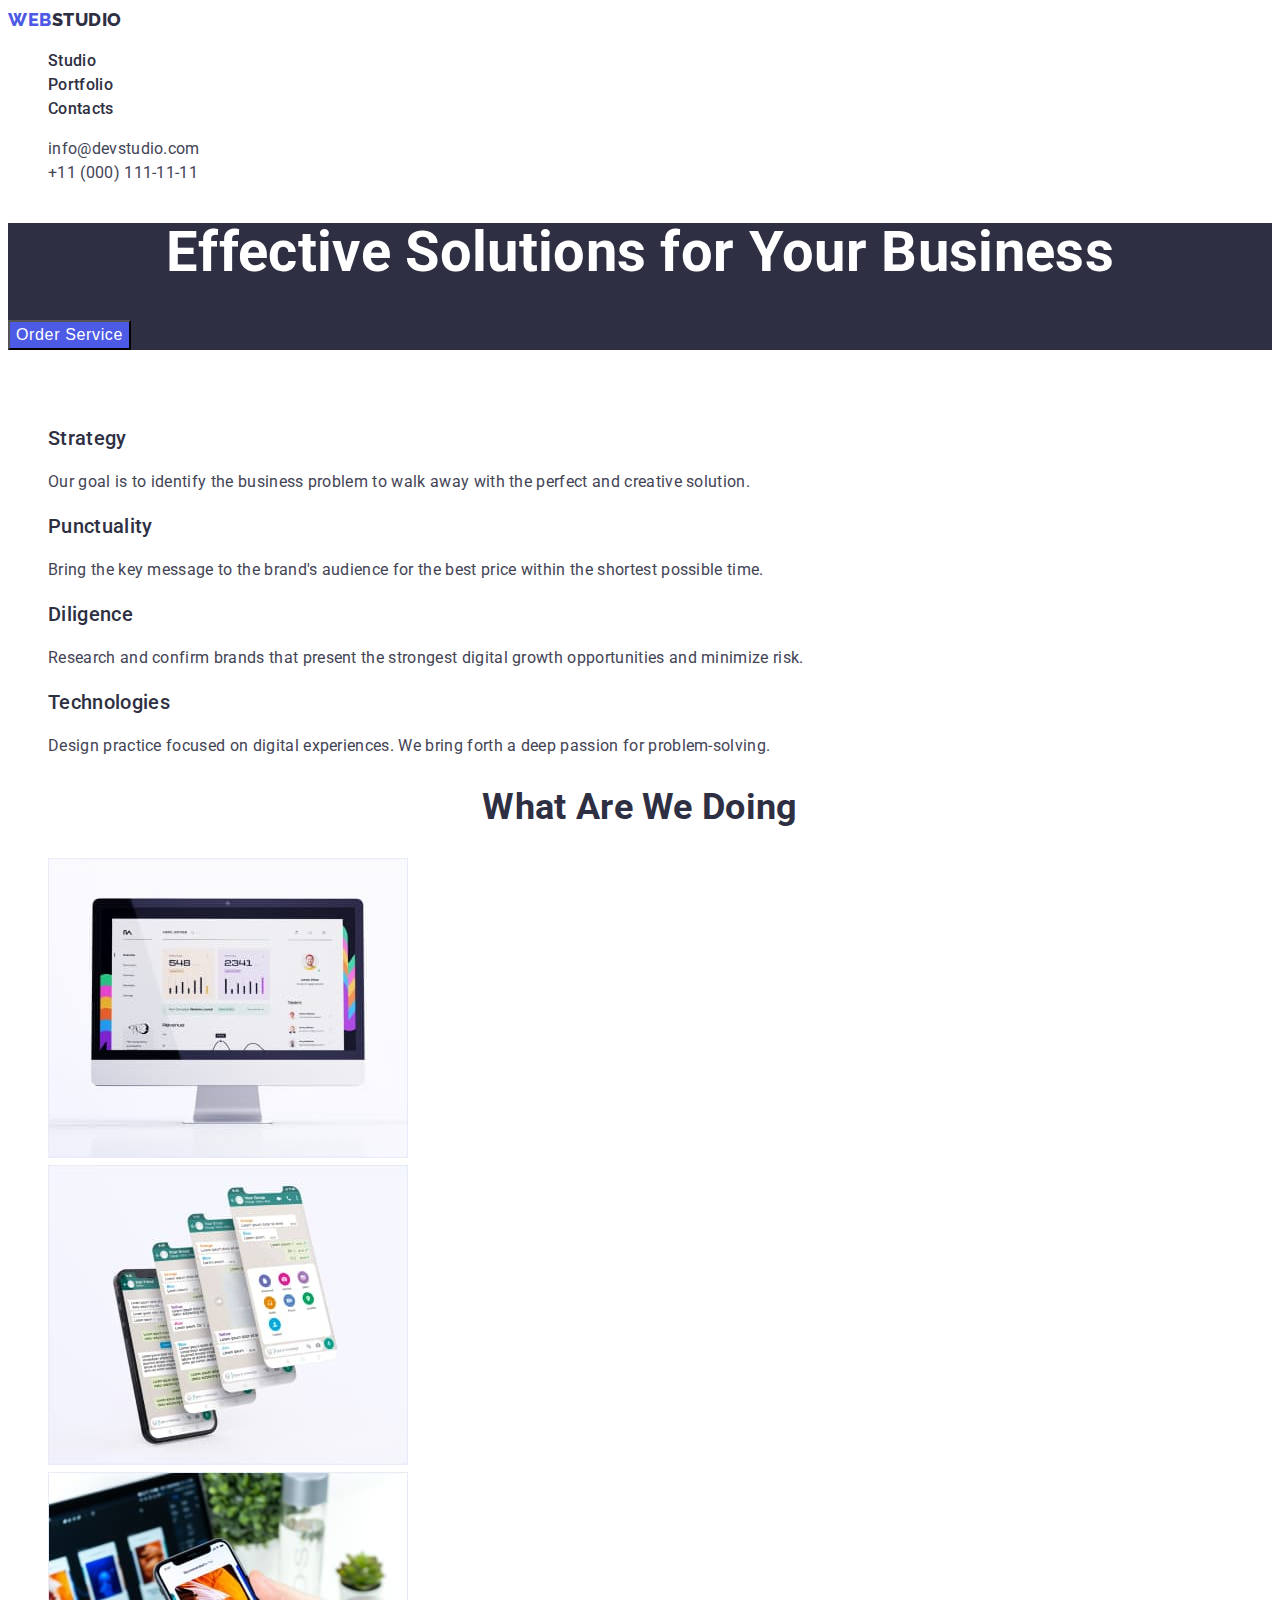
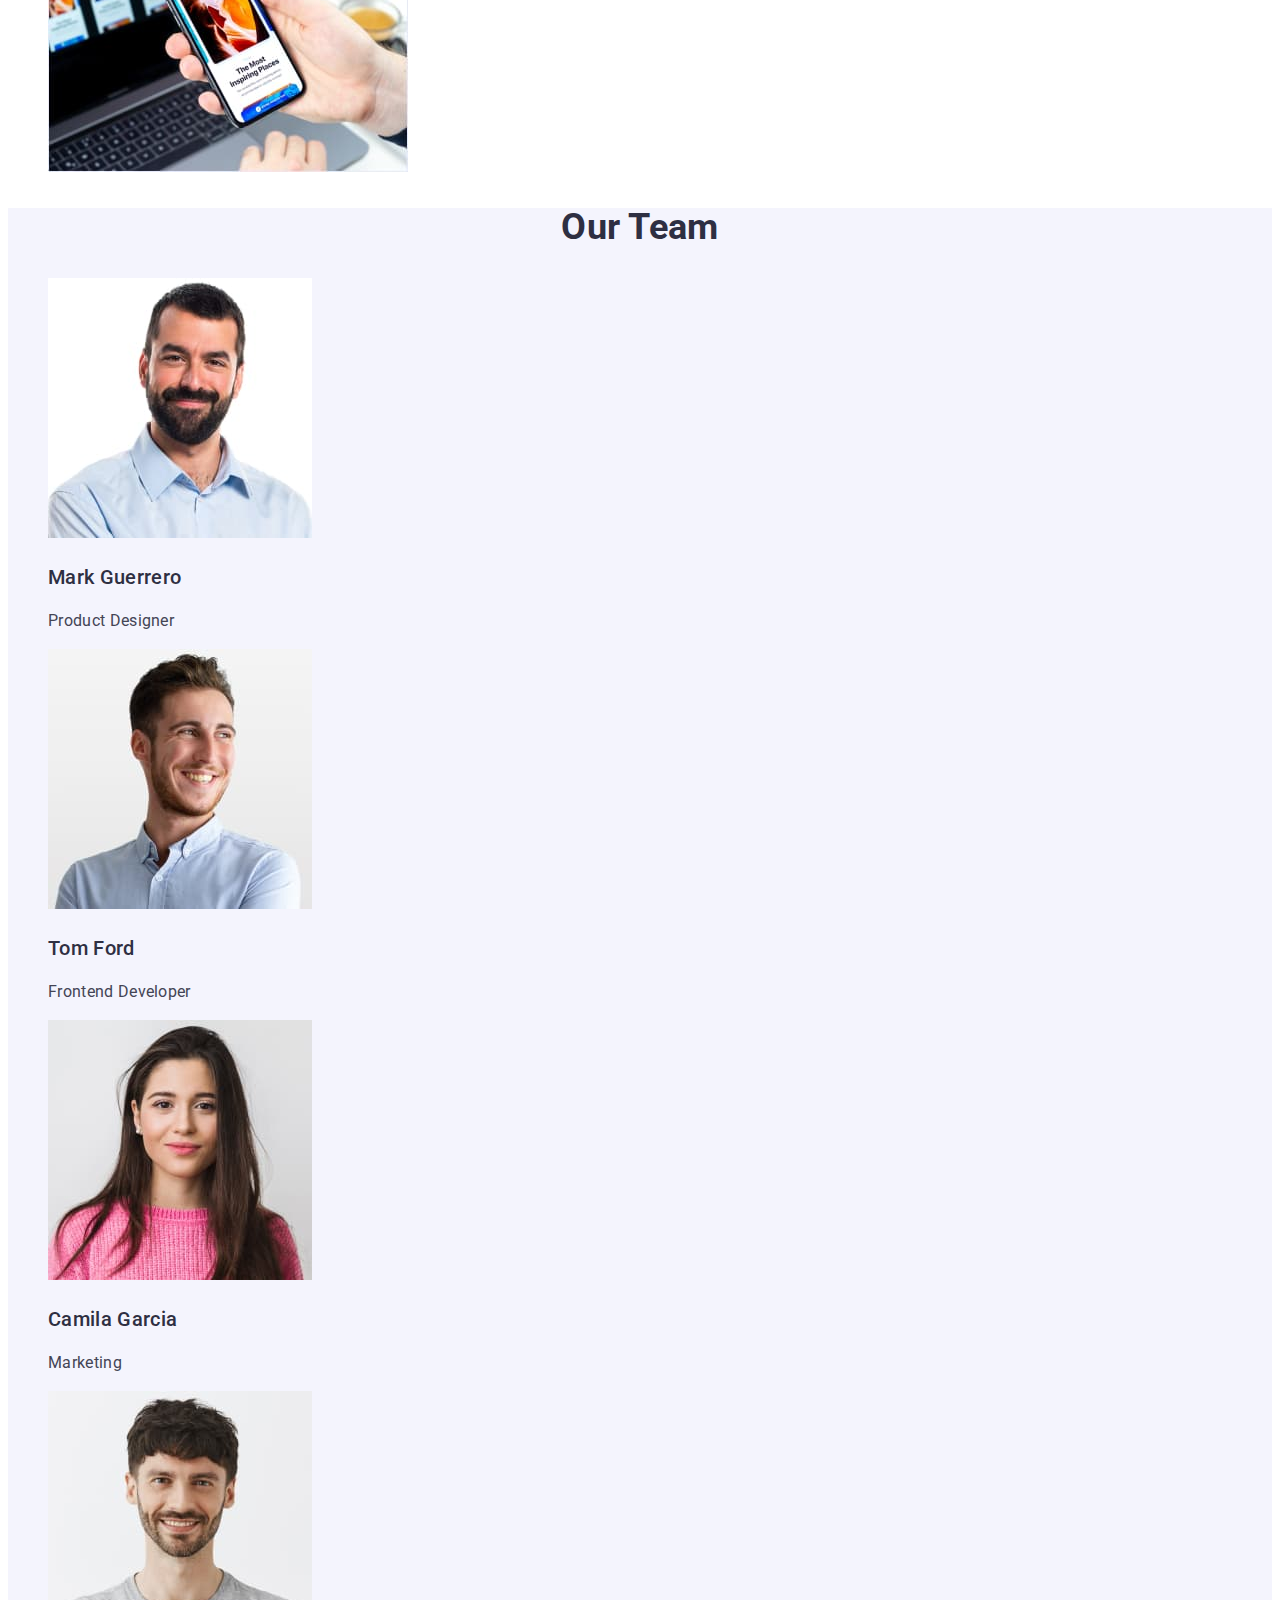
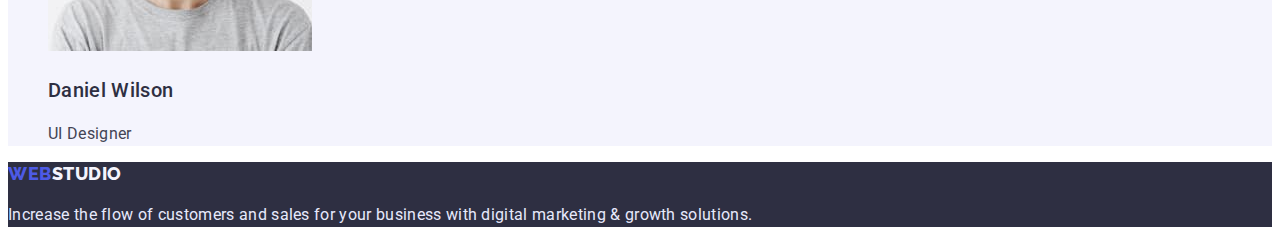
==== index.html @ 31c29d73 "Initial commit" ====
<!DOCTYPE html>
<html lang="en">
  <head>
    <meta charset="UTF-8" />
    <meta http-equiv="X-UA-Compatible" content="IE=edge" />
    <meta name="viewport" content="width=device-width, initial-scale=1.0" />
    <link rel="stylesheet" href="./css/style.css" />
    <title>Студія</title>
    <link rel="preconnect" href="https://fonts.googleapis.com" />
    <link rel="preconnect" href="https://fonts.gstatic.com" crossorigin />
    <link
      href="https://fonts.googleapis.com/css2?family=Raleway:wght@800&family=Roboto:wght@400;500;700;900&display=swap"
      rel="stylesheet"
    />
  </head>
  <body>
    <!-- Page header -->
    <header>
      <nav>
        <a href="./index.html" class="logo link">
          <span class="logo-color">WEB</span>STUDIO
        </a>

        <ul class="site-nav list">
          <li><a href="./index.html" class="link">Studio</a></li>
          <li><a href="./portfolio.html" class="link">Portfolio</a></li>
          <li><a href="" class="link">Contacts</a></li>
        </ul>
      </nav>
      <address>
        <ul class="adress list">
          <li>
            <a href="mailto:info@devstudio.com" class="link">info@devstudio.com</a>
          </li>
          <li><a href="tel:+110001111111" class="link">+11 (000) 111-11-11</a></li>
        </ul>
      </address>
    </header>
    <!-- Main content -->
    <main>
      <!-- Hero -->
      <section class="hero">
        <h1 class="hero-title">Effective Solutions for Your Business</h1>
        <button type="button" class="button hero-btn">Order Service</button>
      </section>

      <section class="section">
        <h2 class="hidden-title">Solution examples</h2>
        <ul class="section-subtitle list">
          <li>
            <h3 class="title">Strategy</h3>
            <p>
              Our goal is to identify the business problem to walk away with the
              perfect and creative solution.
            </p>
          </li>
          <li>
            <h3 class="title">Punctuality</h3>
            <p>
              Bring the key message to the brand's audience for the best price
              within the shortest possible time.
            </p>
          </li>
          <li>
            <h3 class="title">Diligence</h3>
            <p>
              Research and confirm brands that present the strongest digital
              growth opportunities and minimize risk.
            </p>
          </li>
          <li>
            <h3 class="title">Technologies</h3>
            <p>
              Design practice focused on digital experiences. We bring forth a
              deep passion for problem-solving.
            </p>
          </li>
        </ul>
      </section>

      <section class="section">
        <h2 class="section-title">What are we doing</h2>
        <ul class="section-subtitle list">
          <li>
            <img
              src="./images/about/about-1.jpg"
              alt="work examples"
              width="360"
              height="300"
            />
          </li>
          <li>
            <img
              src="./images/about/about-2.jpg"
              alt="work examples"
              width="360"
              height="300"
            />
          </li>
          <li>
            <img
              src="./images/about/about-3.jpg"
              alt="work examples"
              width="360"
              height="300"
            />
          </li>
        </ul>
      </section>

      <section class="section about">
        <h2 class="section-title">Our Team</h2>
        <ul class="section-subtitle list">
          <li>
            <img
              src="./images/img1.jpg"
              alt="Photo of Mark"
              width="264"
              height="260"
            />
            <h3 class="title">Mark Guerrero</h3>
            <p>Product Designer</p>
          </li>
          <li>
            <img
              src="./images/img2.jpg"
              alt="Photo of Tom"
              width="264"
              height="260"
            />
            <h3 class="title">Tom Ford</h3>
            <p>Frontend Developer</p>
          </li>
          <li>
            <img
              src="./images/img3.jpg"
              alt="Photo of Camila"
              width="264"
              height="260"
            />
            <h3 class="title">Camila Garcia</h3>
            <p>Marketing</p>
          </li>
          <li>
            <img
              src="./images/img4.jpg"
              alt="Photo of Daniel"
              width="264"
              height="260"
            />
            <h3 class="title">Daniel Wilson</h3>
            <p>UI Designer</p>
          </li>
        </ul>
      </section>
    </main>
    <!-- Page footer -->
    <footer class="footer">
      <a href="./index.html" class="logo link">
        <span class="logo-color">WEB</span>STUDIO
      </a>
      <p>
        Increase the flow of customers and sales for your business with digital
        marketing & growth solutions.
      </p>
    </footer>
  </body>
</html>
---- css/style.css ----
:root {
  --primary-text-color: #434455;
  --title-text-color: #2e2f42;
  --accent-color: #4d5ae5;
  --color-white: #ffffff;
  --color-for-interactive-elements: #404bbf;
  --secondary-background-color: #f4f4fd;
  --cornflower-color: #e7e9fc;
}

body {
  color: var(--primary-text-color);
  background-color: var(--color-white);
  font-family: Roboto, sans-serif;
  font-size: 16px;
  line-height: 1.5;
  letter-spacing: 0.02em;
}

.list {
  list-style: none;
}

.link {
  text-decoration: none;
}

/* logo */

.logo {
  color: var(--title-text-color);
  font-family: Raleway, cursive;
  font-weight: 800;
  font-size: 18px;
  line-height: 1.33;
  letter-spacing: 0.03em;
}

.logo-color {
  color: var(--accent-color);
}

.logo:hover,
.logo:focus {
  color: var(--color-for-interactive-elements);
}

/* Site nav */

.site-nav .link {
  color: var(--title-text-color);
  font-weight: 500;
}

.site-nav .link:hover,
.site-nav .link:focus {
  color: var(--color-for-interactive-elements);
}

/* Adress */

.adress .link {
  color: var(--primary-text-color);
  font-style: normal;
}

.adress .link:hover,
.adress .link:focus {
  color: var(--accent-color);
}

/* Hero */

.hero {
  background-color: var(--title-text-color);
}

.hero-title {
  color: var(--color-white);
  font-size: 56px;
  line-height: 1.07;
  text-align: center;
}

/* Section */

.hidden-title {
  visibility: hidden;
}

.section-subtitle .title {
  color: var(--title-text-color);
  font-weight: 500;
  font-size: 20px;
  line-height: 1.2;
}

.section-title {
  color: var(--title-text-color);
  font-size: 36px;
  line-height: 1.11;
  text-align: center;
  text-transform: capitalize;
}

.about {
  background-color: var(--secondary-background-color);
}

/* Button */

.button {
  color: var(--primary-text-color);
  background-color: var(--accent-color);
  font-weight: 500;
  font-size: 16px;
  line-height: 1.5;
  letter-spacing: 0.04em;
}

.button.hero-btn {
  color: var(--color-white);
  background-color: var(--accent-color);
}

.button.hero-btn:hover,
.button.hero-btn:focus {
  background-color: var(--color-for-interactive-elements);
  cursor: pointer;
}

.button.filter-btn {
  color: var(--accent-color);
  background-color: var(--cornflower-color);
}

.button.filter-btn:hover,
.button.filter-btn:focus {
  background-color: var(--secondary-background-color);
  cursor: pointer;
}

/* Footer */

.footer {
  background-color: var(--title-text-color);
  color: var(--cornflower-color);
}

.footer .logo {
  color: var(--secondary-background-color);
}

.footer .logo:hover,
.footer .logo:focus {
  color: var(--color-for-interactive-elements);
}
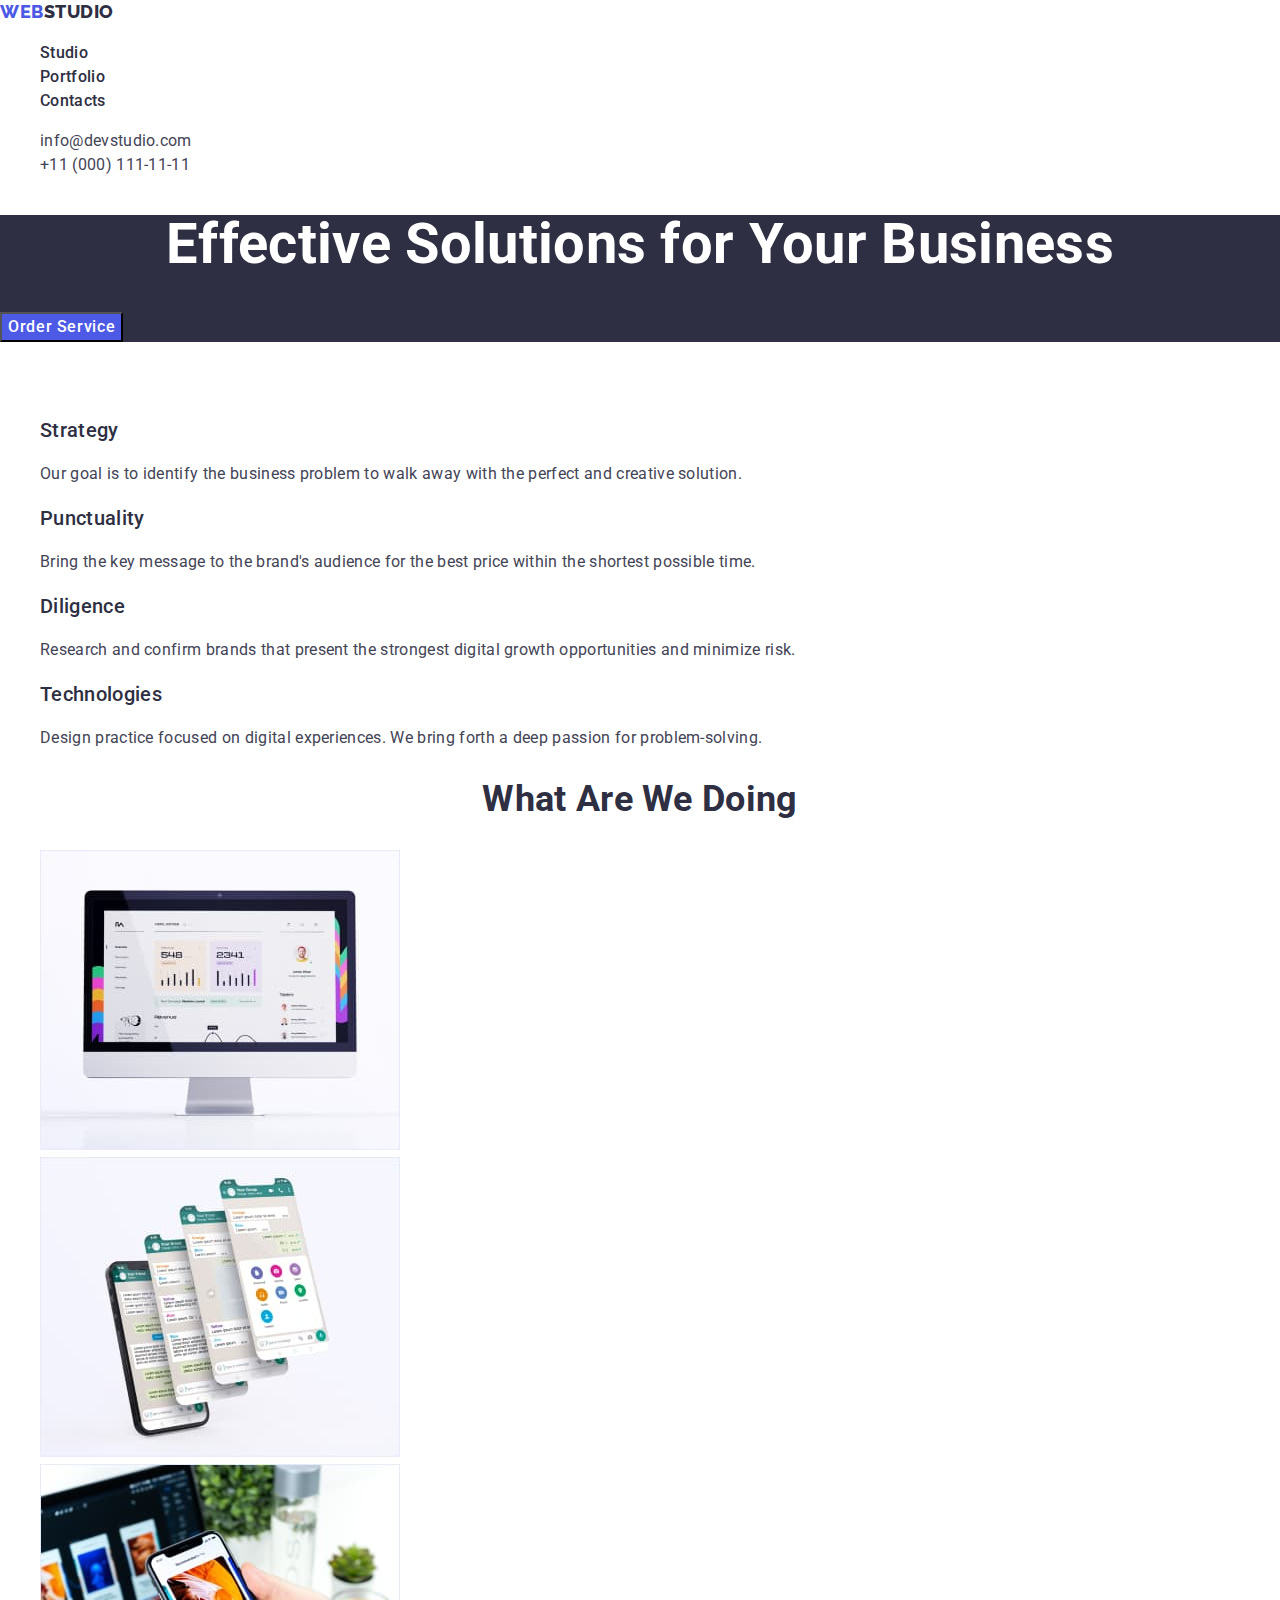
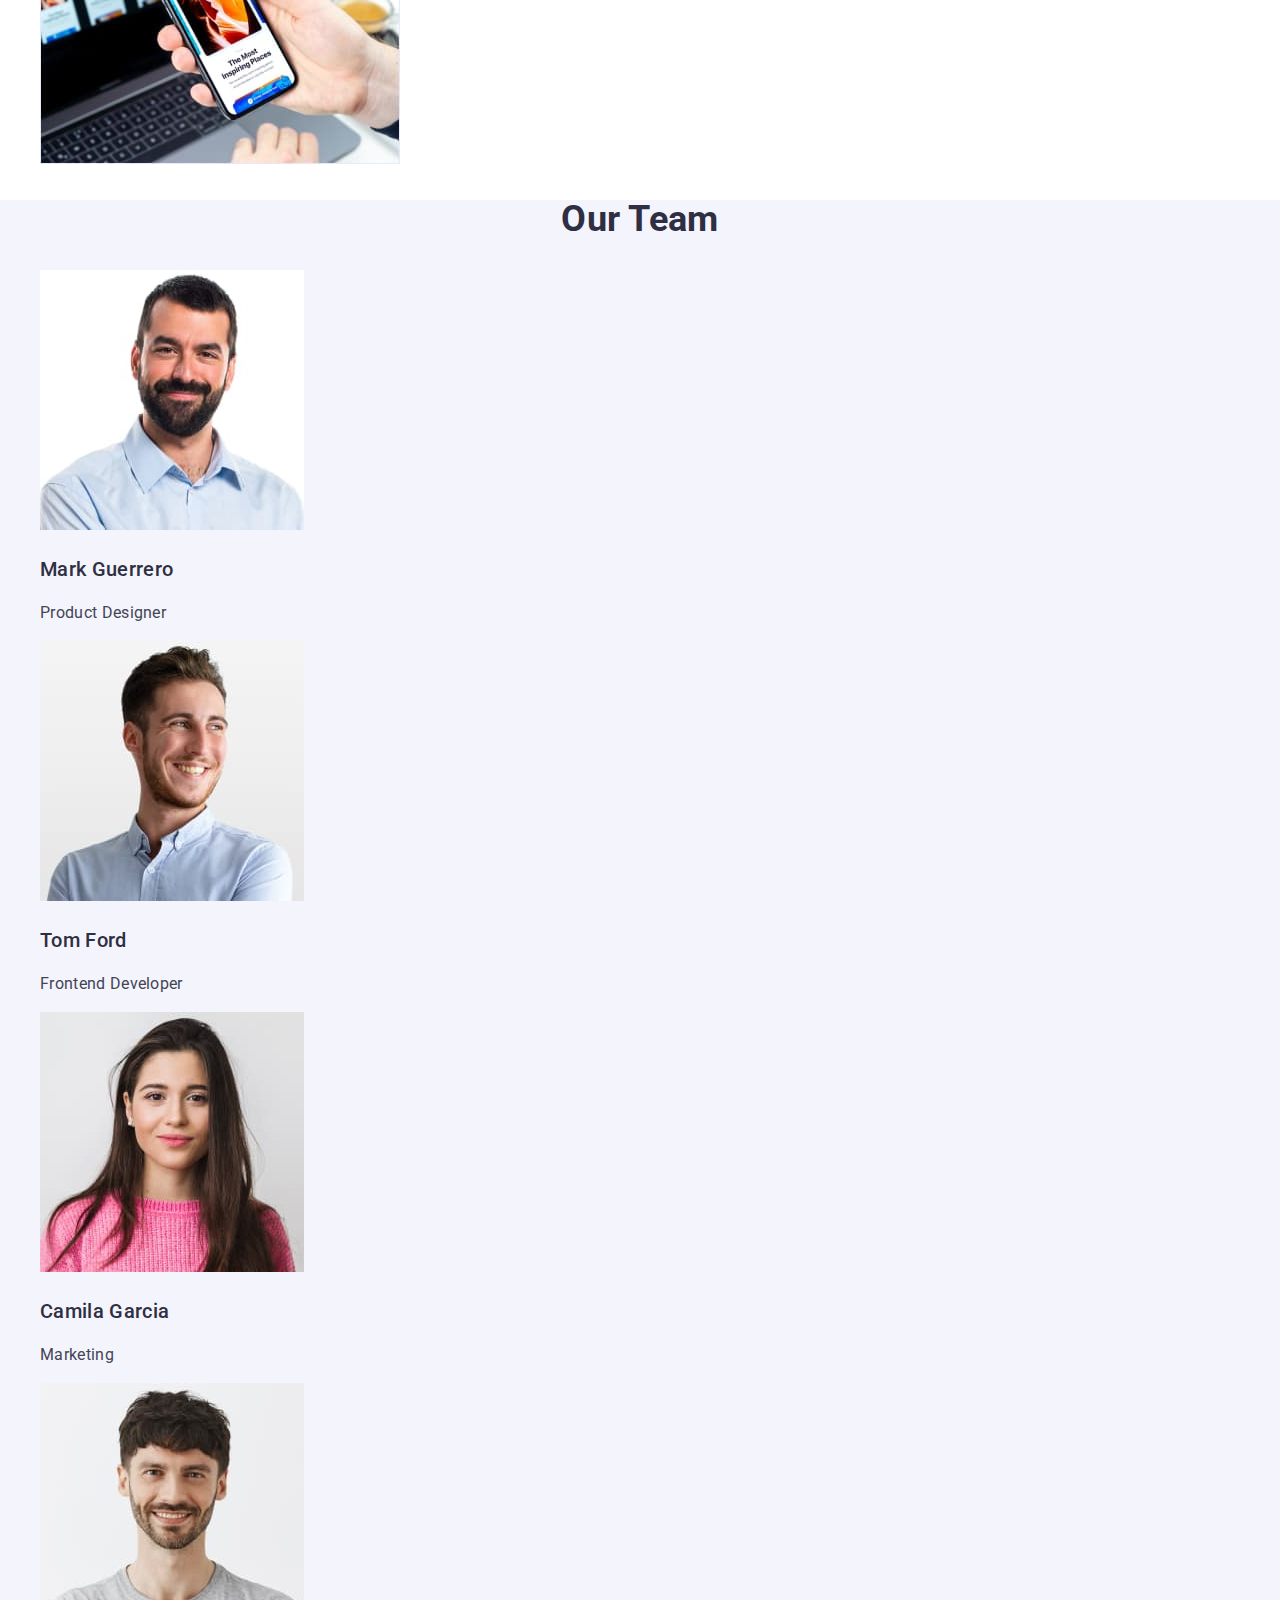
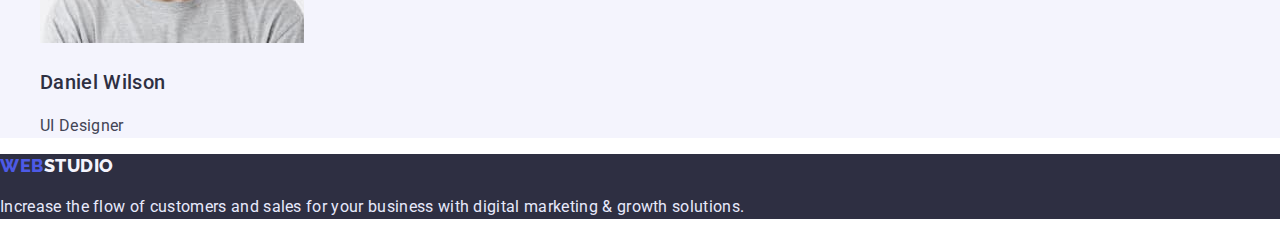
==== commit 22ca10d7: "Add global border-box and modern-normalize.css" ====
--- a/index.html
+++ b/index.html
@@ -4,7 +4,6 @@
     <meta charset="UTF-8" />
     <meta http-equiv="X-UA-Compatible" content="IE=edge" />
     <meta name="viewport" content="width=device-width, initial-scale=1.0" />
-    <link rel="stylesheet" href="./css/style.css" />
     <title>Студія</title>
     <link rel="preconnect" href="https://fonts.googleapis.com" />
     <link rel="preconnect" href="https://fonts.gstatic.com" crossorigin />
@@ -12,6 +11,11 @@
       href="https://fonts.googleapis.com/css2?family=Raleway:wght@800&family=Roboto:wght@400;500;700;900&display=swap"
       rel="stylesheet"
     />
+    <link
+      rel="stylesheet"
+      href="https://cdnjs.cloudflare.com/ajax/libs/modern-normalize/1.1.0/modern-normalize.min.css"
+    />
+    <link rel="stylesheet" href="./css/style.css" />
   </head>
   <body>
     <!-- Page header -->
@@ -30,9 +34,13 @@
       <address>
         <ul class="adress list">
           <li>
-            <a href="mailto:info@devstudio.com" class="link">info@devstudio.com</a>
+            <a href="mailto:info@devstudio.com" class="link"
+              >info@devstudio.com</a
+            >
           </li>
-          <li><a href="tel:+110001111111" class="link">+11 (000) 111-11-11</a></li>
+          <li>
+            <a href="tel:+110001111111" class="link">+11 (000) 111-11-11</a>
+          </li>
         </ul>
       </address>
     </header>
--- a/css/style.css
+++ b/css/style.css
@@ -1,3 +1,13 @@
+html {
+  box-sizing: border-box;
+}
+
+*,
+*::before,
+*::after {
+  box-sizing: inherit;
+}
+
 :root {
   --primary-text-color: #434455;
   --title-text-color: #2e2f42;
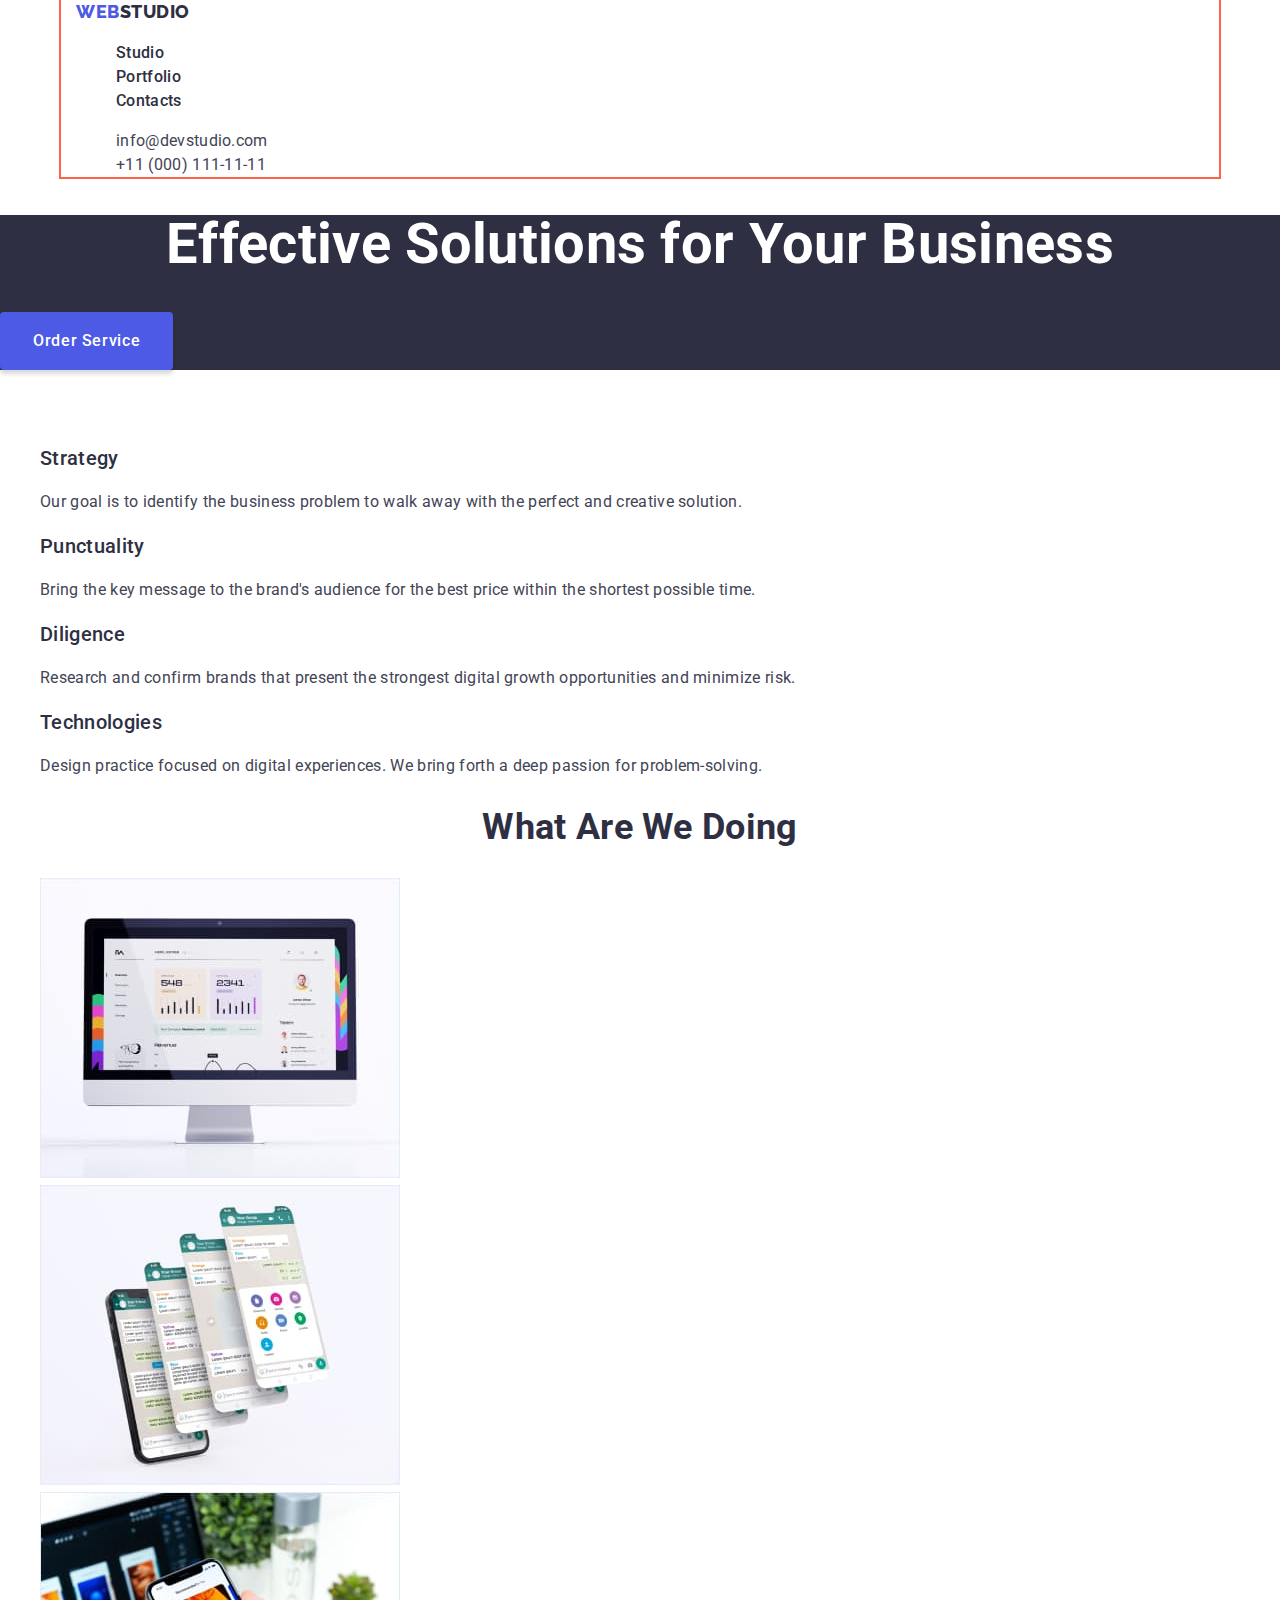
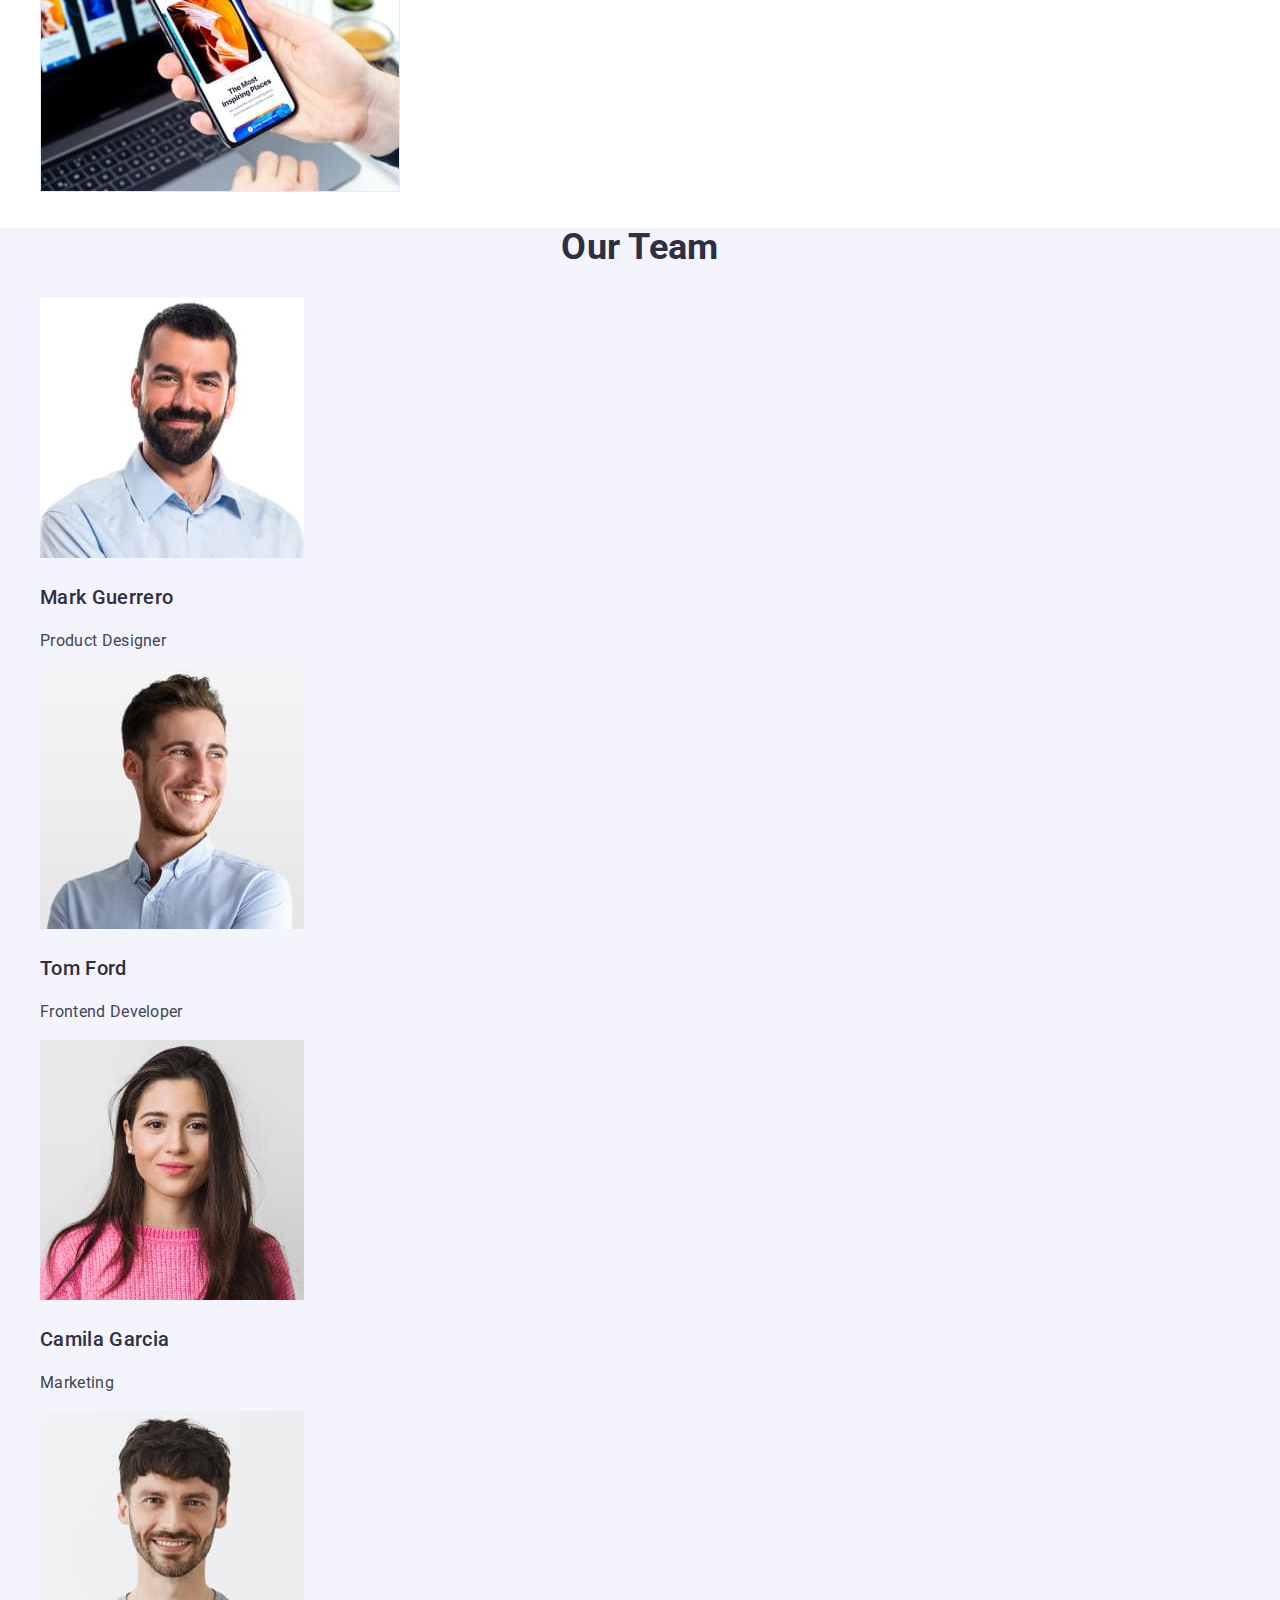
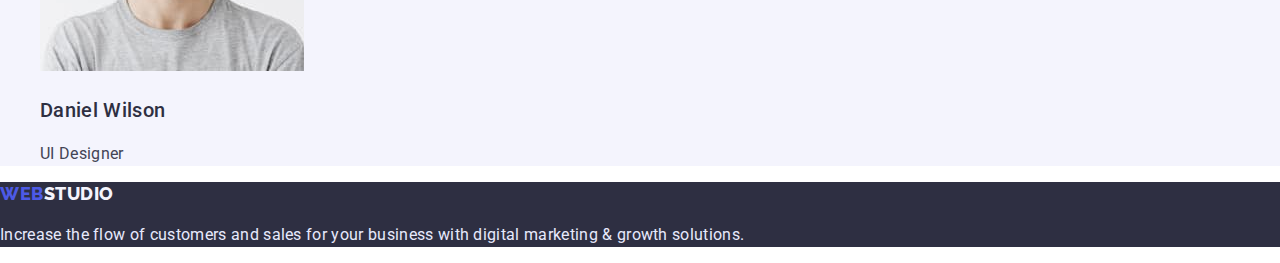
==== commit f0997c26: "Добавил контейнер и оформление кнопок" ====
--- a/index.html
+++ b/index.html
@@ -19,7 +19,8 @@
   </head>
   <body>
     <!-- Page header -->
-    <header>
+    <header class="page header">
+      <div class="container">
       <nav>
         <a href="./index.html" class="logo link">
           <span class="logo-color">WEB</span>STUDIO
@@ -43,6 +44,7 @@
           </li>
         </ul>
       </address>
+      </div>
     </header>
     <!-- Main content -->
     <main>
--- a/css/style.css
+++ b/css/style.css
@@ -25,6 +25,7 @@
   font-size: 16px;
   line-height: 1.5;
   letter-spacing: 0.02em;
+  min-width: 1158px;
 }
 
 .list {
@@ -33,6 +34,14 @@
 
 .link {
   text-decoration: none;
+}
+
+.container {
+  margin: 0 auto;
+  width: 1158px;
+  padding-left: 15px;
+  padding-right: 15px;
+  outline: 2px solid tomato;
 }
 
 /* logo */
@@ -120,17 +129,24 @@
 /* Button */
 
 .button {
+  display: inline-block;
   color: var(--primary-text-color);
   background-color: var(--accent-color);
   font-weight: 500;
   font-size: 16px;
   line-height: 1.5;
   letter-spacing: 0.04em;
+  border: 1px solid transparent;
 }
 
 .button.hero-btn {
+  padding: 16px 32px;
   color: var(--color-white);
   background-color: var(--accent-color);
+  box-shadow: 0px 4px 4px rgba(0, 0, 0, 0.15);
+  min-width: 169px;
+  border-radius: 4px;
+  text-align: center;
 }
 
 .button.hero-btn:hover,
@@ -141,13 +157,19 @@
 
 .button.filter-btn {
   color: var(--accent-color);
-  background-color: var(--cornflower-color);
+  background-color: var(--secondary-background-color);
+  padding: 12px 24px;
+  border-color: var(--cornflower-color);
+  border-radius: 4px;
 }
 
 .button.filter-btn:hover,
 .button.filter-btn:focus {
-  background-color: var(--secondary-background-color);
+  color: var(--color-white);
+  background-color: var(--color-for-interactive-elements);
   cursor: pointer;
+  box-shadow: 0px 3px 1px rgba(0, 0, 0, 0.1), 0px 2px 1px rgba(0, 0, 0, 0.08),
+    0px 2px 2px rgba(0, 0, 0, 0.12);
 }
 
 /* Footer */
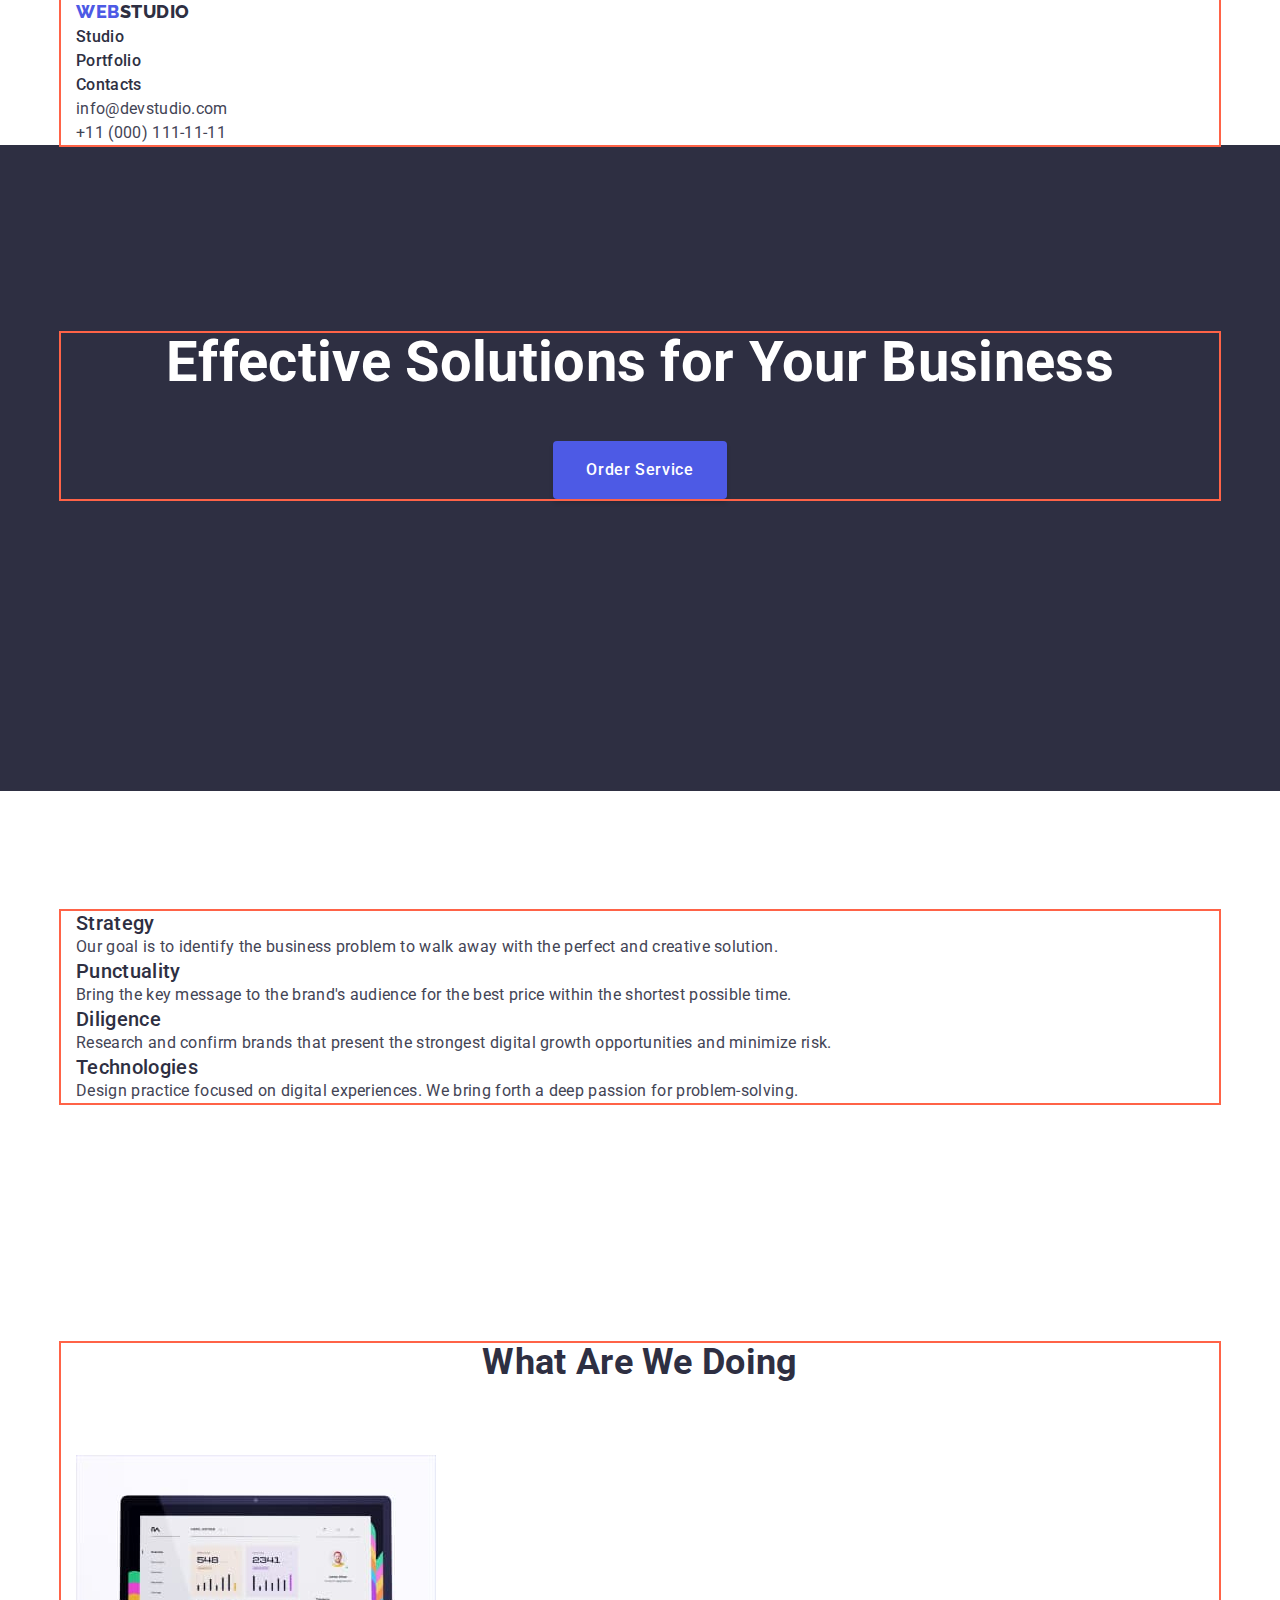
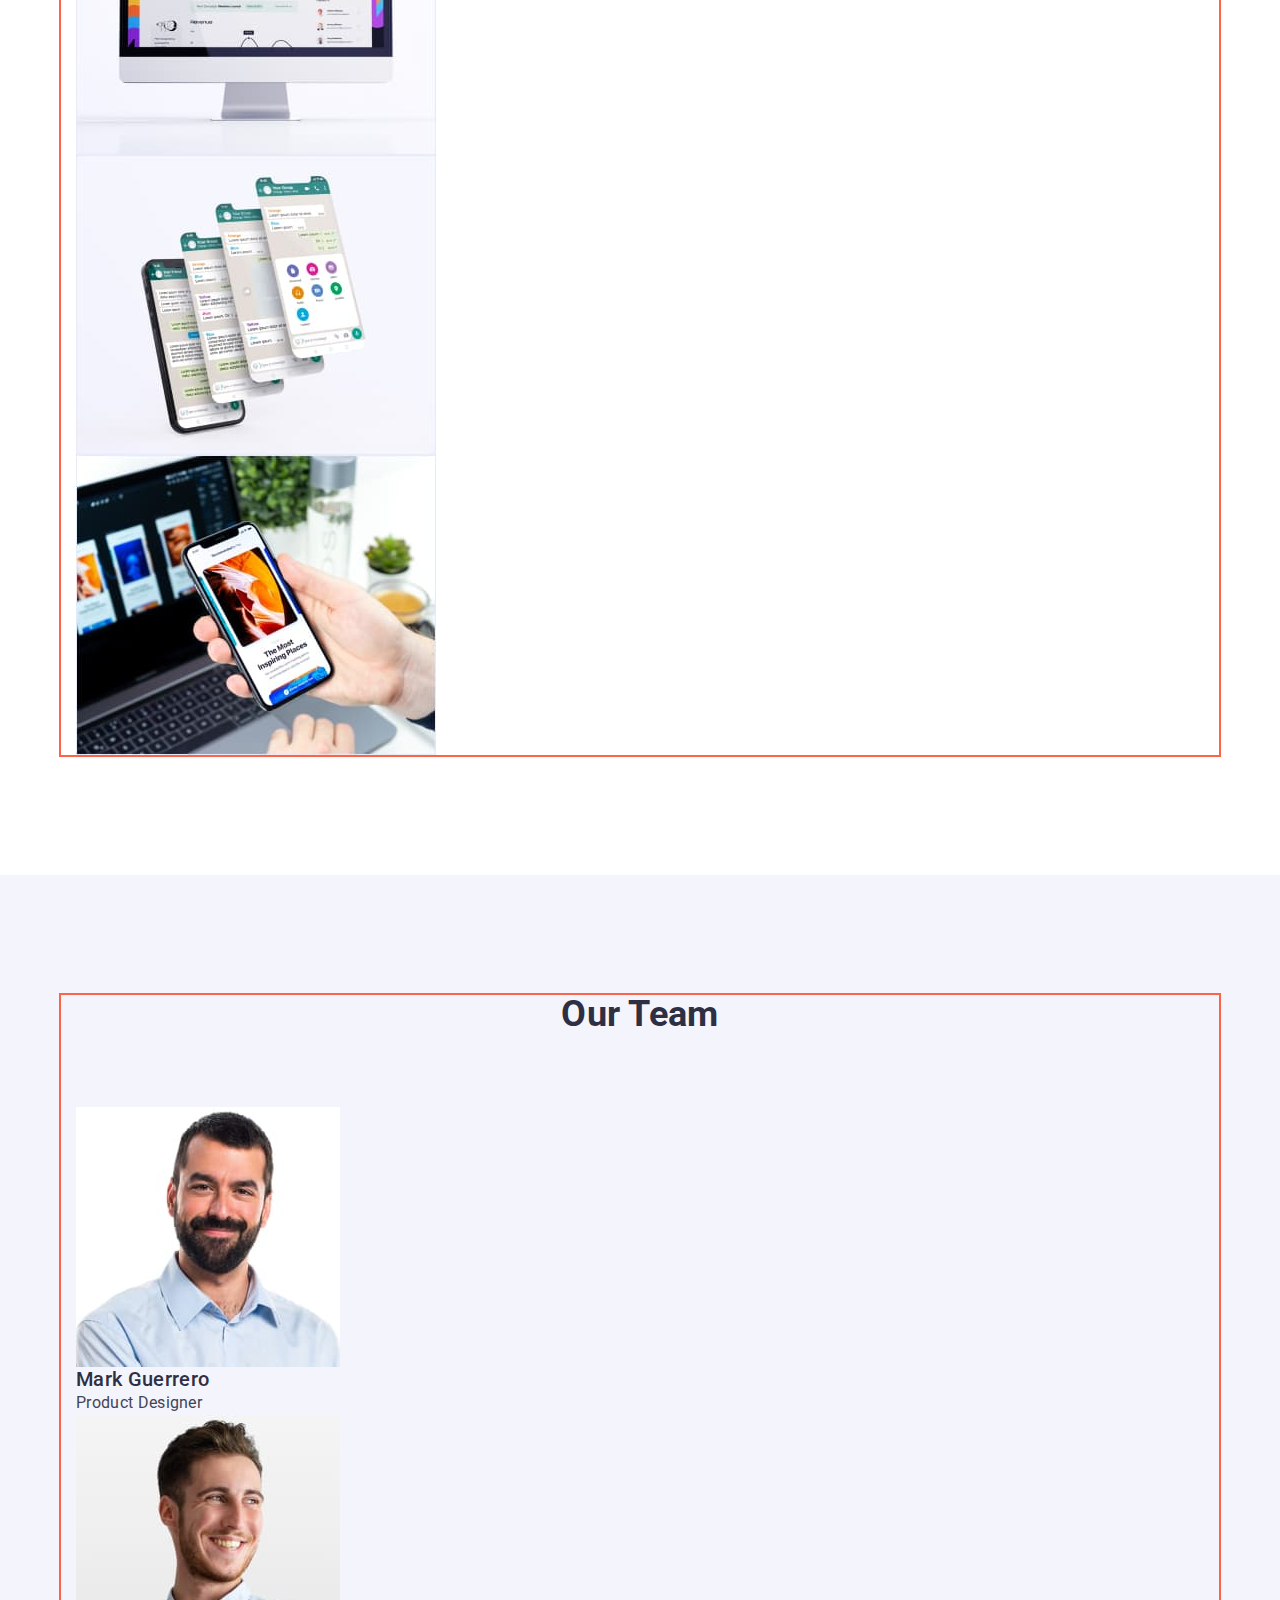
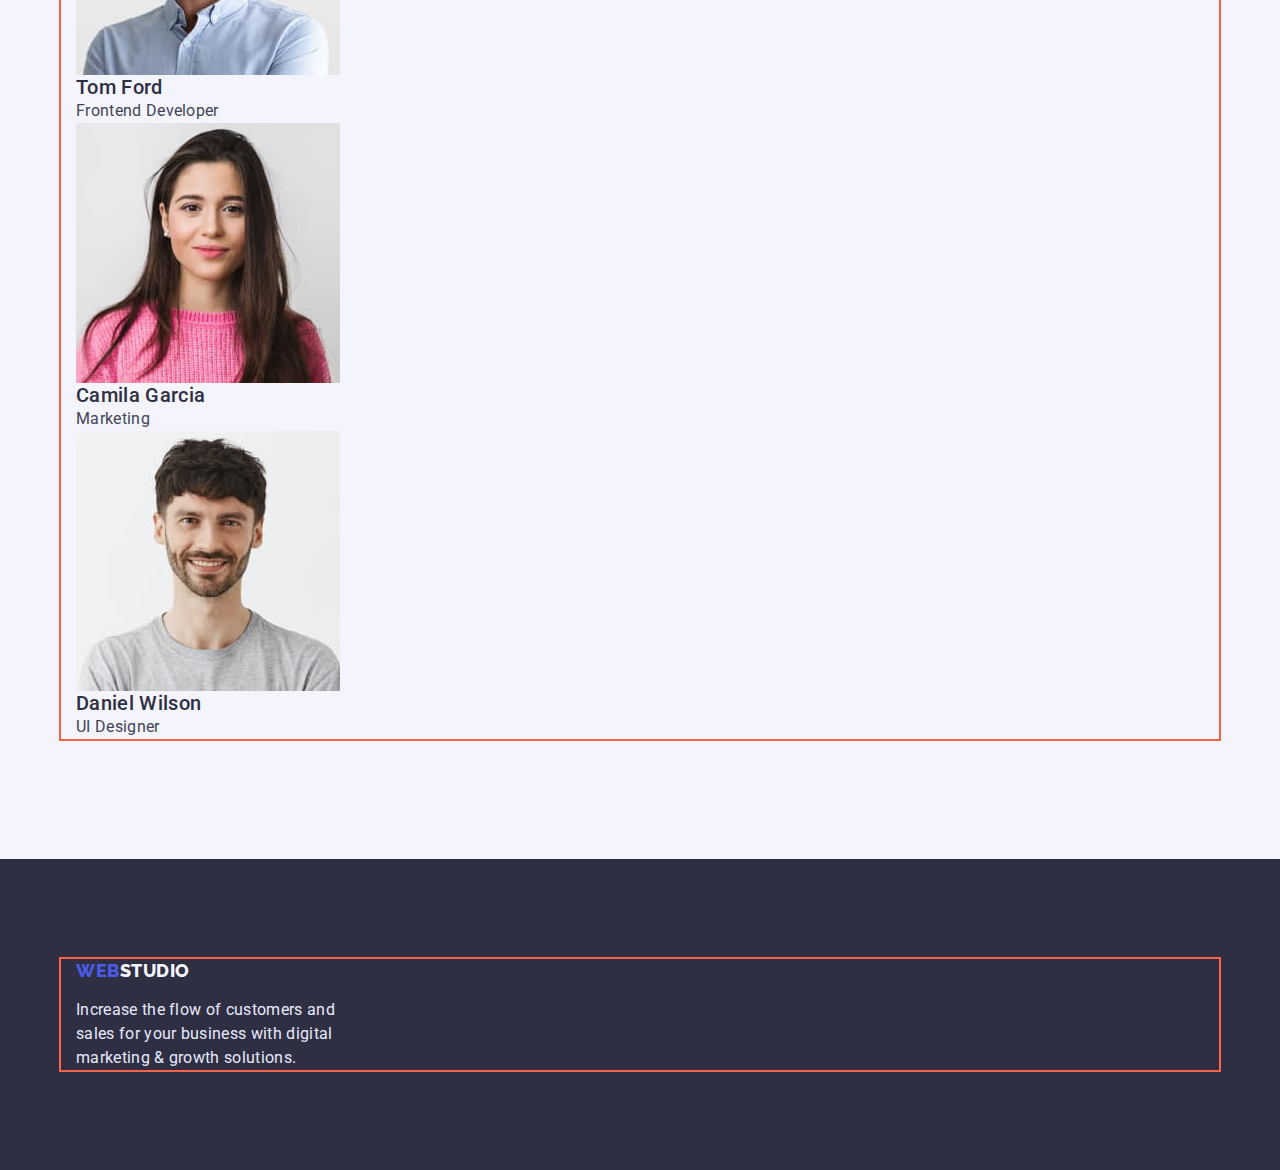
==== commit 909ff6ed: "Добавил геометрию элементов" ====
--- a/index.html
+++ b/index.html
@@ -21,158 +21,168 @@
     <!-- Page header -->
     <header class="page header">
       <div class="container">
-      <nav>
-        <a href="./index.html" class="logo link">
-          <span class="logo-color">WEB</span>STUDIO
-        </a>
+        <nav>
+          <a href="./index.html" class="logo link">
+            <span class="logo-color">WEB</span>STUDIO
+          </a>
 
-        <ul class="site-nav list">
-          <li><a href="./index.html" class="link">Studio</a></li>
-          <li><a href="./portfolio.html" class="link">Portfolio</a></li>
-          <li><a href="" class="link">Contacts</a></li>
-        </ul>
-      </nav>
-      <address>
-        <ul class="adress list">
-          <li>
-            <a href="mailto:info@devstudio.com" class="link"
-              >info@devstudio.com</a
-            >
-          </li>
-          <li>
-            <a href="tel:+110001111111" class="link">+11 (000) 111-11-11</a>
-          </li>
-        </ul>
-      </address>
+          <ul class="site-nav list">
+            <li><a href="./index.html" class="link">Studio</a></li>
+            <li><a href="./portfolio.html" class="link">Portfolio</a></li>
+            <li><a href="" class="link">Contacts</a></li>
+          </ul>
+        </nav>
+        <address>
+          <ul class="adress list">
+            <li>
+              <a href="mailto:info@devstudio.com" class="link"
+                >info@devstudio.com</a
+              >
+            </li>
+            <li>
+              <a href="tel:+110001111111" class="link">+11 (000) 111-11-11</a>
+            </li>
+          </ul>
+        </address>
       </div>
     </header>
     <!-- Main content -->
     <main>
       <!-- Hero -->
       <section class="hero">
-        <h1 class="hero-title">Effective Solutions for Your Business</h1>
-        <button type="button" class="button hero-btn">Order Service</button>
+        <div class="container">
+          <h1 class="hero-title">Effective Solutions for Your Business</h1>
+          <button type="button" class="button hero-btn">Order Service</button>
+        </div>
       </section>
 
       <section class="section">
-        <h2 class="hidden-title">Solution examples</h2>
-        <ul class="section-subtitle list">
-          <li>
-            <h3 class="title">Strategy</h3>
-            <p>
-              Our goal is to identify the business problem to walk away with the
-              perfect and creative solution.
-            </p>
-          </li>
-          <li>
-            <h3 class="title">Punctuality</h3>
-            <p>
-              Bring the key message to the brand's audience for the best price
-              within the shortest possible time.
-            </p>
-          </li>
-          <li>
-            <h3 class="title">Diligence</h3>
-            <p>
-              Research and confirm brands that present the strongest digital
-              growth opportunities and minimize risk.
-            </p>
-          </li>
-          <li>
-            <h3 class="title">Technologies</h3>
-            <p>
-              Design practice focused on digital experiences. We bring forth a
-              deep passion for problem-solving.
-            </p>
-          </li>
-        </ul>
+        <div class="container">
+          <h2 class="hidden-title">Solution examples</h2>
+          <ul class="section-subtitle list">
+            <li>
+              <h3 class="title">Strategy</h3>
+              <p>
+                Our goal is to identify the business problem to walk away with
+                the perfect and creative solution.
+              </p>
+            </li>
+            <li>
+              <h3 class="title">Punctuality</h3>
+              <p>
+                Bring the key message to the brand's audience for the best price
+                within the shortest possible time.
+              </p>
+            </li>
+            <li>
+              <h3 class="title">Diligence</h3>
+              <p>
+                Research and confirm brands that present the strongest digital
+                growth opportunities and minimize risk.
+              </p>
+            </li>
+            <li>
+              <h3 class="title">Technologies</h3>
+              <p>
+                Design practice focused on digital experiences. We bring forth a
+                deep passion for problem-solving.
+              </p>
+            </li>
+          </ul>
+        </div>
       </section>
 
       <section class="section">
-        <h2 class="section-title">What are we doing</h2>
-        <ul class="section-subtitle list">
-          <li>
-            <img
-              src="./images/about/about-1.jpg"
-              alt="work examples"
-              width="360"
-              height="300"
-            />
-          </li>
-          <li>
-            <img
-              src="./images/about/about-2.jpg"
-              alt="work examples"
-              width="360"
-              height="300"
-            />
-          </li>
-          <li>
-            <img
-              src="./images/about/about-3.jpg"
-              alt="work examples"
-              width="360"
-              height="300"
-            />
-          </li>
-        </ul>
+        <div class="container">
+          <h2 class="section-title">What are we doing</h2>
+          <ul class="section-subtitle list">
+            <li>
+              <img
+                src="./images/about/about-1.jpg"
+                alt="work examples"
+                width="360"
+                height="300"
+              />
+            </li>
+            <li>
+              <img
+                src="./images/about/about-2.jpg"
+                alt="work examples"
+                width="360"
+                height="300"
+              />
+            </li>
+            <li>
+              <img
+                src="./images/about/about-3.jpg"
+                alt="work examples"
+                width="360"
+                height="300"
+              />
+            </li>
+          </ul>
+        </div>
       </section>
 
       <section class="section about">
-        <h2 class="section-title">Our Team</h2>
-        <ul class="section-subtitle list">
-          <li>
-            <img
-              src="./images/img1.jpg"
-              alt="Photo of Mark"
-              width="264"
-              height="260"
-            />
-            <h3 class="title">Mark Guerrero</h3>
-            <p>Product Designer</p>
-          </li>
-          <li>
-            <img
-              src="./images/img2.jpg"
-              alt="Photo of Tom"
-              width="264"
-              height="260"
-            />
-            <h3 class="title">Tom Ford</h3>
-            <p>Frontend Developer</p>
-          </li>
-          <li>
-            <img
-              src="./images/img3.jpg"
-              alt="Photo of Camila"
-              width="264"
-              height="260"
-            />
-            <h3 class="title">Camila Garcia</h3>
-            <p>Marketing</p>
-          </li>
-          <li>
-            <img
-              src="./images/img4.jpg"
-              alt="Photo of Daniel"
-              width="264"
-              height="260"
-            />
-            <h3 class="title">Daniel Wilson</h3>
-            <p>UI Designer</p>
-          </li>
-        </ul>
+        <div class="container">
+          <h2 class="section-title">Our Team</h2>
+          <ul class="section-subtitle list">
+            <li>
+              <img
+                src="./images/img1.jpg"
+                alt="Photo of Mark"
+                width="264"
+                height="260"
+              />
+              <h3 class="title">Mark Guerrero</h3>
+              <p>Product Designer</p>
+            </li>
+            <li>
+              <img
+                src="./images/img2.jpg"
+                alt="Photo of Tom"
+                width="264"
+                height="260"
+              />
+              <h3 class="title">Tom Ford</h3>
+              <p>Frontend Developer</p>
+            </li>
+            <li>
+              <img
+                src="./images/img3.jpg"
+                alt="Photo of Camila"
+                width="264"
+                height="260"
+              />
+              <h3 class="title">Camila Garcia</h3>
+              <p>Marketing</p>
+            </li>
+            <li>
+              <img
+                src="./images/img4.jpg"
+                alt="Photo of Daniel"
+                width="264"
+                height="260"
+              />
+              <h3 class="title">Daniel Wilson</h3>
+              <p>UI Designer</p>
+            </li>
+          </ul>
+        </div>
       </section>
     </main>
     <!-- Page footer -->
     <footer class="footer">
-      <a href="./index.html" class="logo link">
-        <span class="logo-color">WEB</span>STUDIO
-      </a>
-      <p>
-        Increase the flow of customers and sales for your business with digital
-        marketing & growth solutions.
-      </p>
+      <div class="container">
+        <a href="./index.html" class="logo link">
+          <span class="logo-color">WEB</span>STUDIO
+        </a>
+        <p class="footer-description">
+          Increase the flow of customers and sales for your business with
+          digital marketing & growth solutions.
+        </p>
+      </div>
     </footer>
   </body>
 </html>
--- a/css/style.css
+++ b/css/style.css
@@ -28,6 +28,8 @@
   min-width: 1158px;
 }
 
+/* Basic settings */
+
 .list {
   list-style: none;
 }
@@ -36,11 +38,36 @@
   text-decoration: none;
 }
 
+h1,
+h2,
+h3,
+h4,
+h5,
+h6,
+p {
+  margin-top: 0;
+  margin-bottom: 0;
+}
+
+ul,
+ol {
+  margin-top: 0;
+  margin-bottom: 0;
+  padding-left: 0;
+}
+
+img {
+  display: block;
+}
+
+address {
+  font-style: normal;
+}
+
 .container {
   margin: 0 auto;
-  width: 1158px;
-  padding-left: 15px;
-  padding-right: 15px;
+  max-width: 1158px;
+  padding: 0 15px;
   outline: 2px solid tomato;
 }
 
@@ -80,7 +107,6 @@
 
 .adress .link {
   color: var(--primary-text-color);
-  font-style: normal;
 }
 
 .adress .link:hover,
@@ -92,19 +118,36 @@
 
 .hero {
   background-color: var(--title-text-color);
+  text-align: center;
+  padding-top: 188px;
+  padding-bottom: 292px;
 }
 
 .hero-title {
   color: var(--color-white);
   font-size: 56px;
   line-height: 1.07;
-  text-align: center;
+  margin-bottom: 48px;
 }
 
 /* Section */
 
 .hidden-title {
-  visibility: hidden;
+  position: absolute;
+  width: 1px;
+  height: 1px;
+  margin: -1px;
+  border: 0;
+  padding: 0;
+  white-space: nowrap;
+  clip-path: inset(100%);
+  clip: rect(0 0 0 0);
+  overflow: hidden;
+}
+
+.section {
+  padding-top: 120px;
+  padding-bottom: 120px;
 }
 
 .section-subtitle .title {
@@ -120,10 +163,18 @@
   line-height: 1.11;
   text-align: center;
   text-transform: capitalize;
+  margin-bottom: 72px;
 }
 
 .about {
   background-color: var(--secondary-background-color);
+}
+
+/* Portfolio */
+
+.portfolio {
+  padding-top: 96px;
+  padding-bottom: 120px;
 }
 
 /* Button */
@@ -146,7 +197,6 @@
   box-shadow: 0px 4px 4px rgba(0, 0, 0, 0.15);
   min-width: 169px;
   border-radius: 4px;
-  text-align: center;
 }
 
 .button.hero-btn:hover,
@@ -177,6 +227,8 @@
 .footer {
   background-color: var(--title-text-color);
   color: var(--cornflower-color);
+  padding-top: 100px;
+  padding-bottom: 100px;
 }
 
 .footer .logo {
@@ -187,3 +239,8 @@
 .footer .logo:focus {
   color: var(--color-for-interactive-elements);
 }
+
+.footer-description {
+  width: 264px;
+  margin-top: 14px;
+}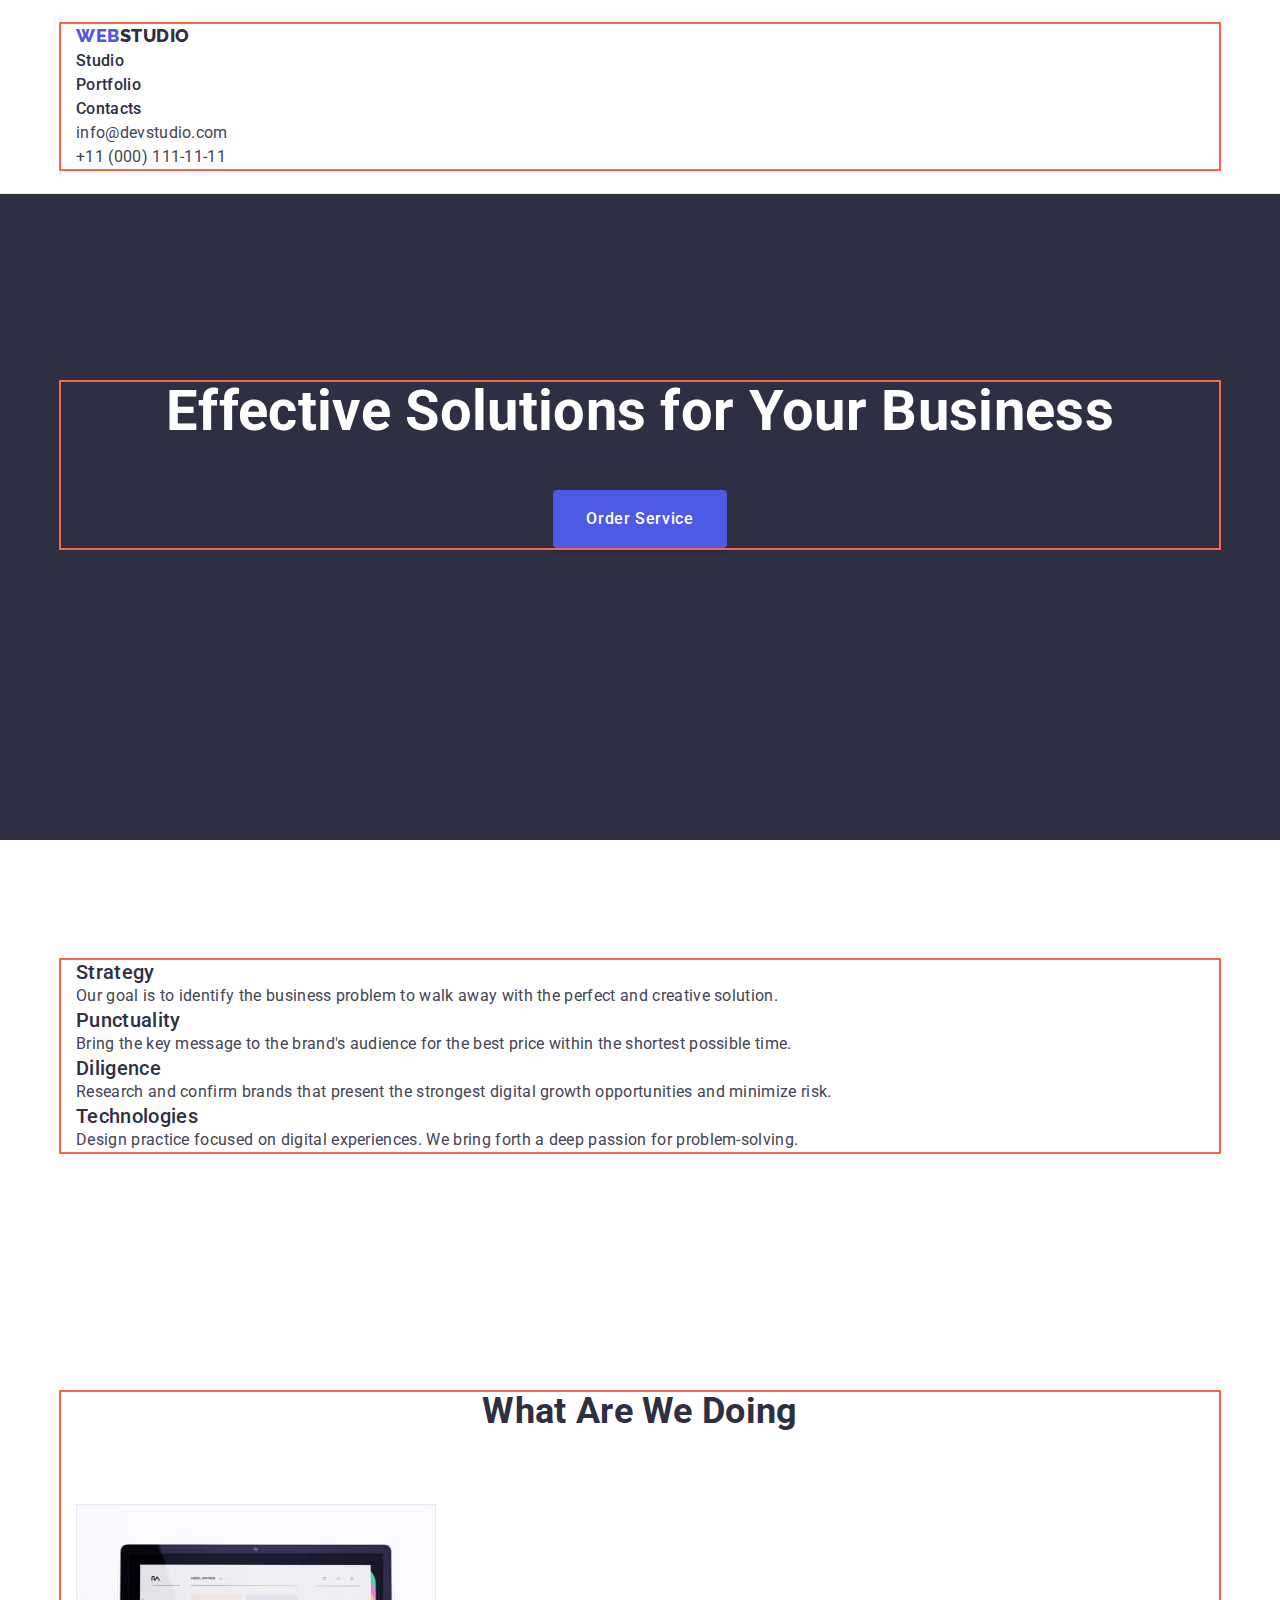
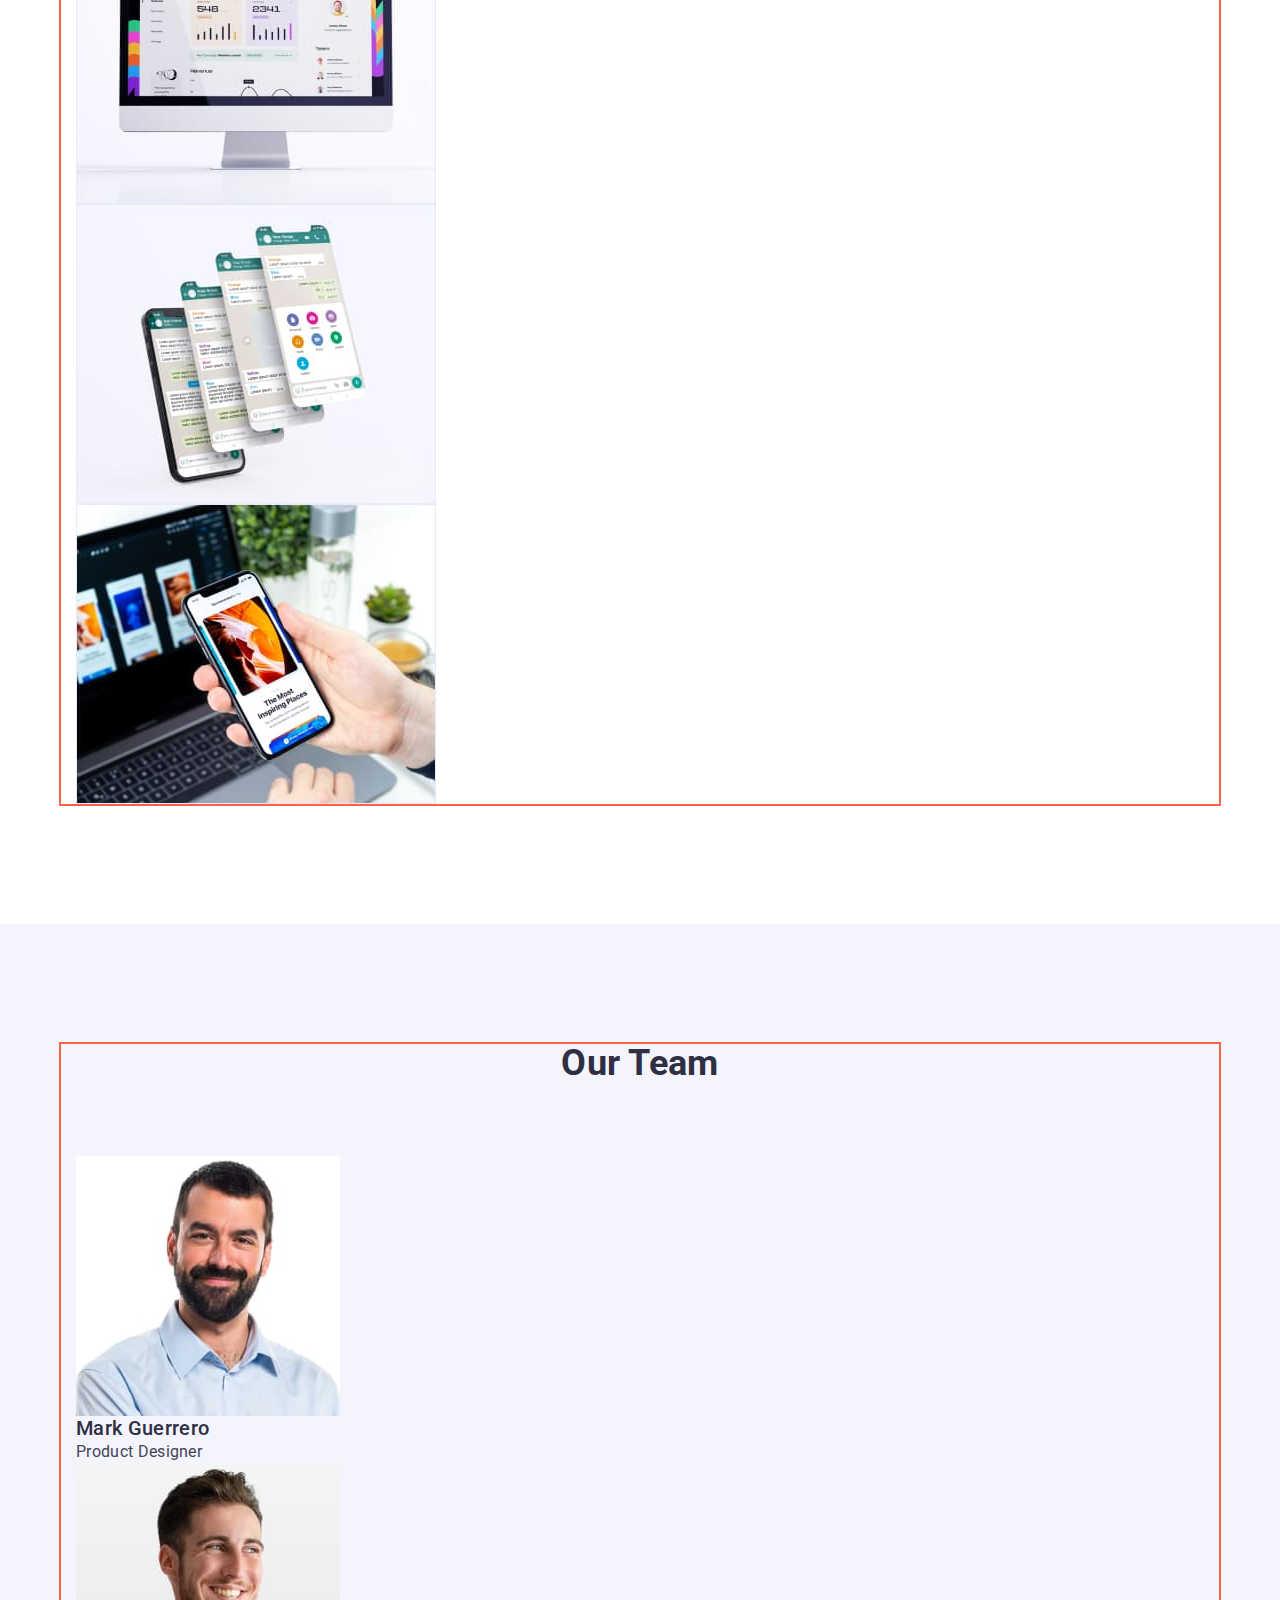
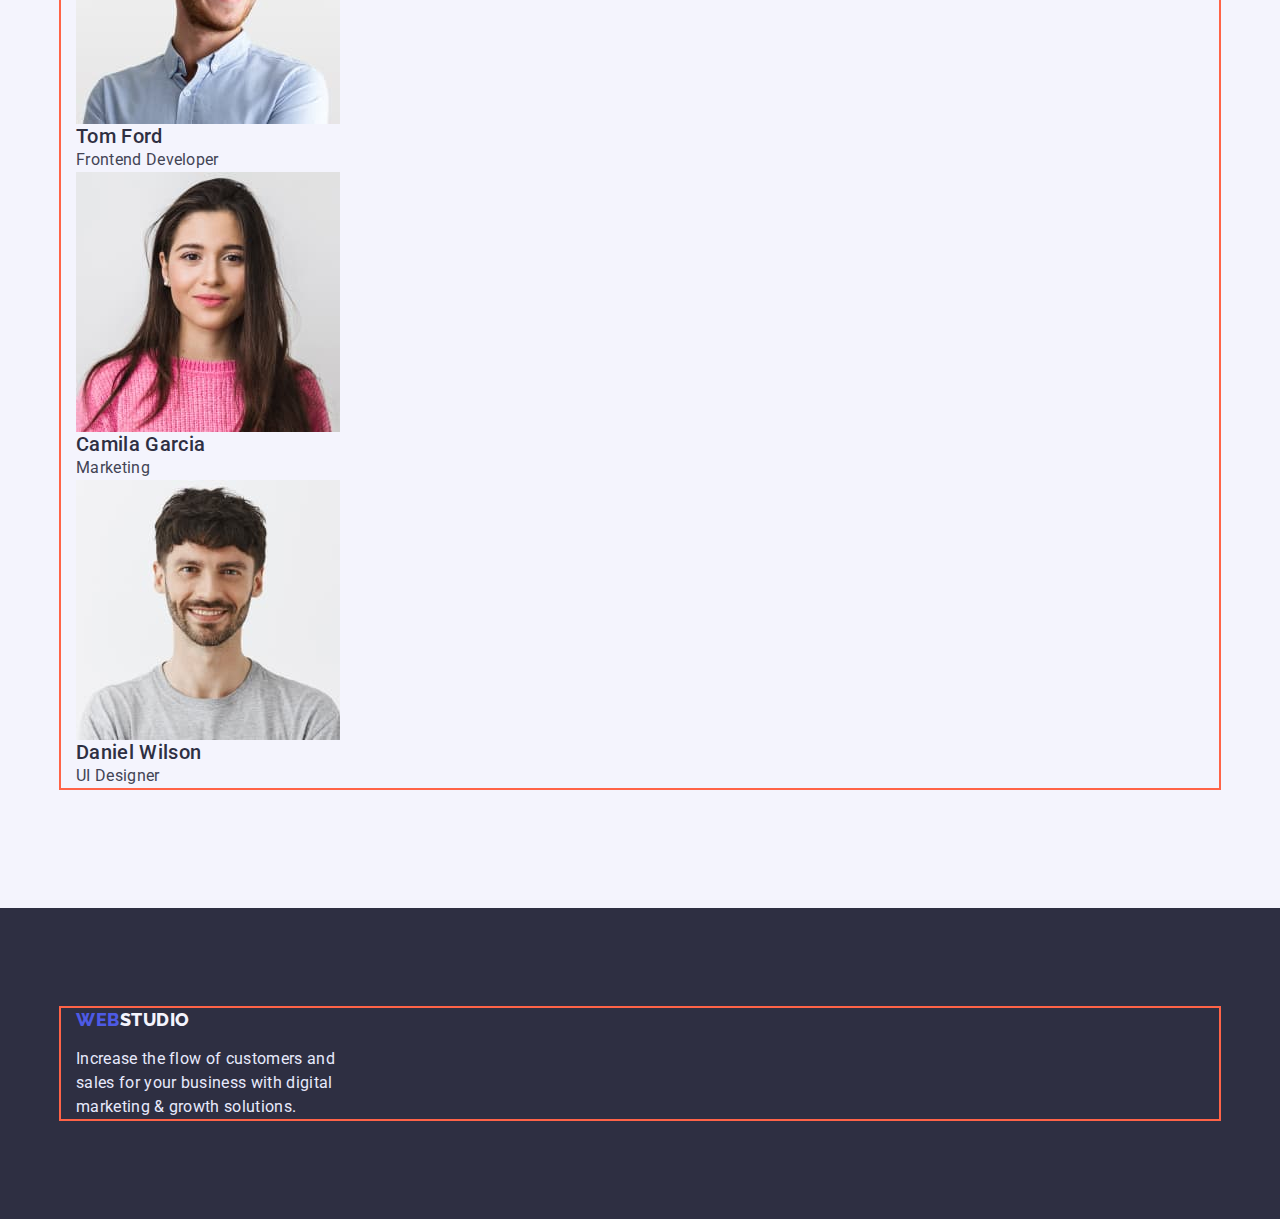
==== commit c3520591: "Поправил header" ====
--- a/index.html
+++ b/index.html
@@ -19,7 +19,7 @@
   </head>
   <body>
     <!-- Page header -->
-    <header class="page header">
+    <header class="header">
       <div class="container">
         <nav>
           <a href="./index.html" class="logo link">
--- a/css/style.css
+++ b/css/style.css
@@ -58,6 +58,8 @@
 
 img {
   display: block;
+  max-width: 100%;
+  height: auto;
 }
 
 address {
@@ -71,7 +73,13 @@
   outline: 2px solid tomato;
 }
 
-/* logo */
+/* header */
+
+.header {
+  padding-top: 24px;
+  padding-bottom: 24px;
+  border-bottom: 1px solid var(--cornflower-color);
+}
 
 .logo {
   color: var(--title-text-color);
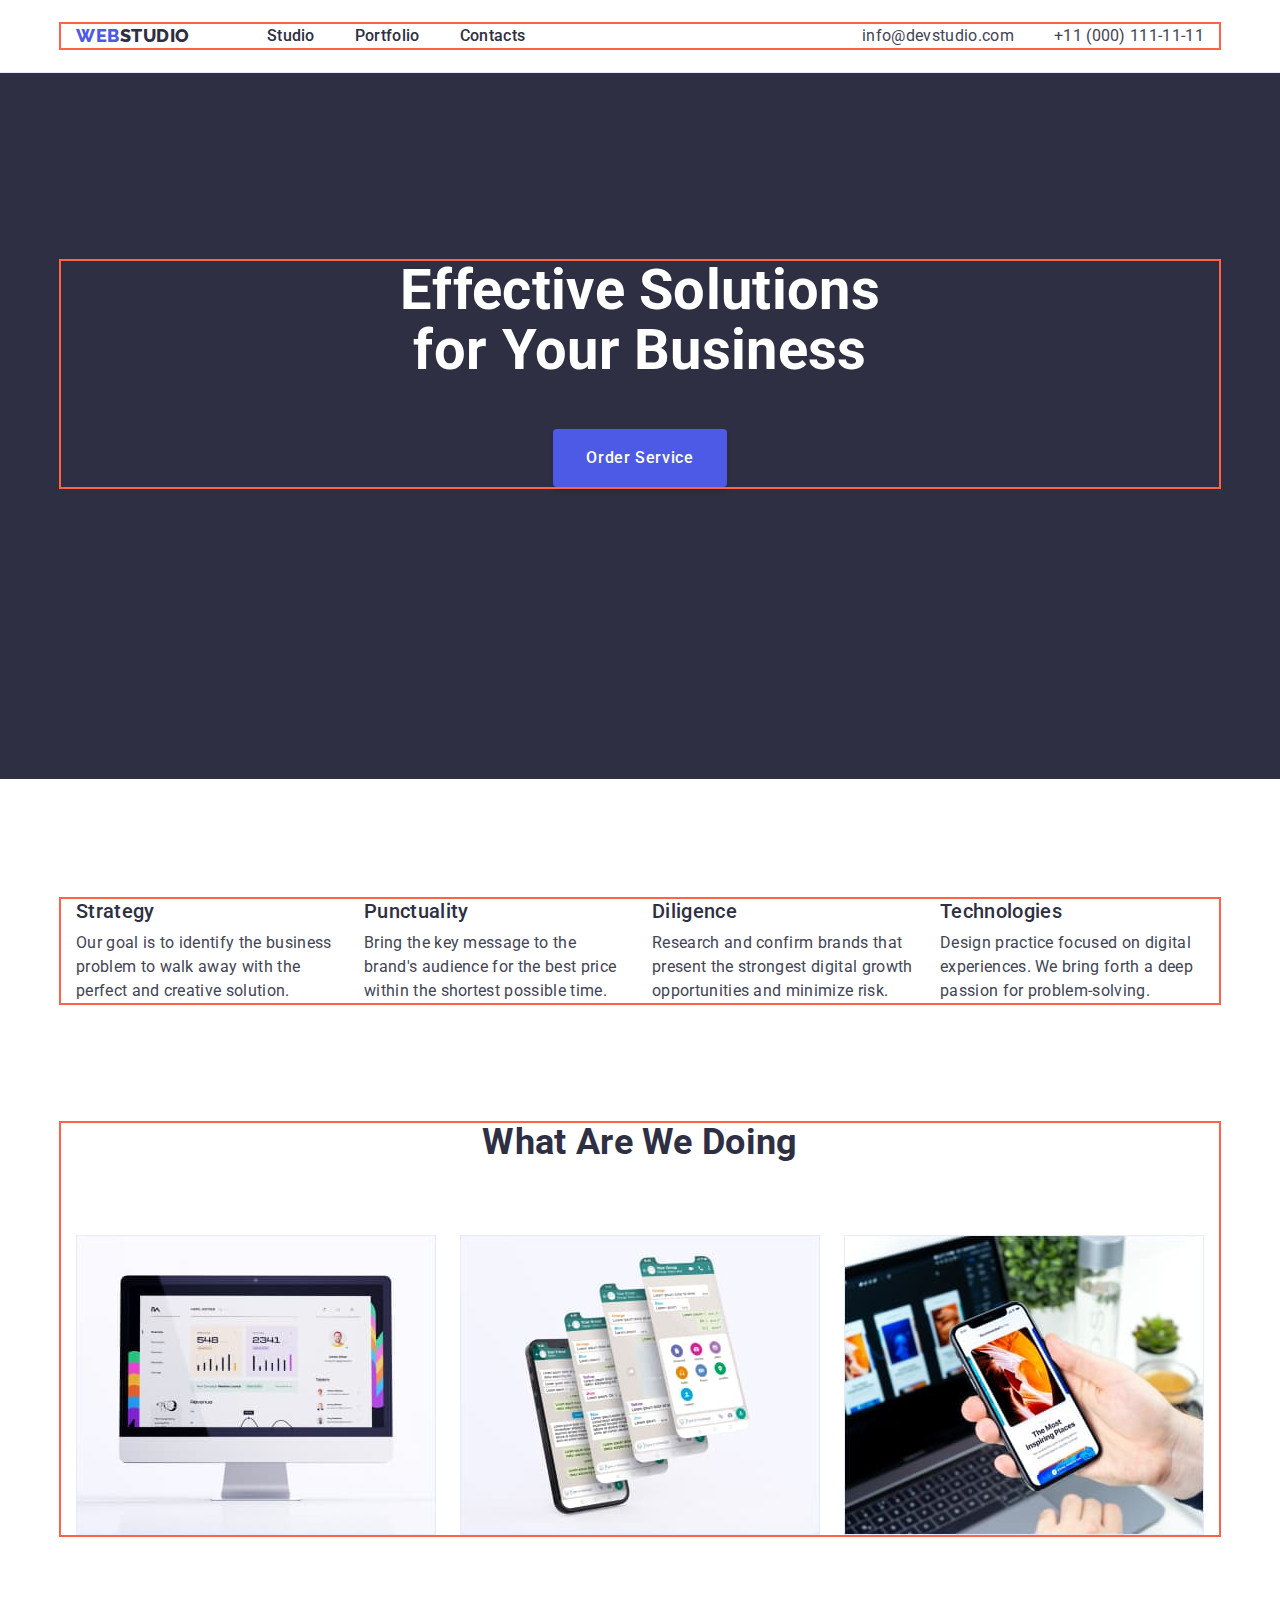
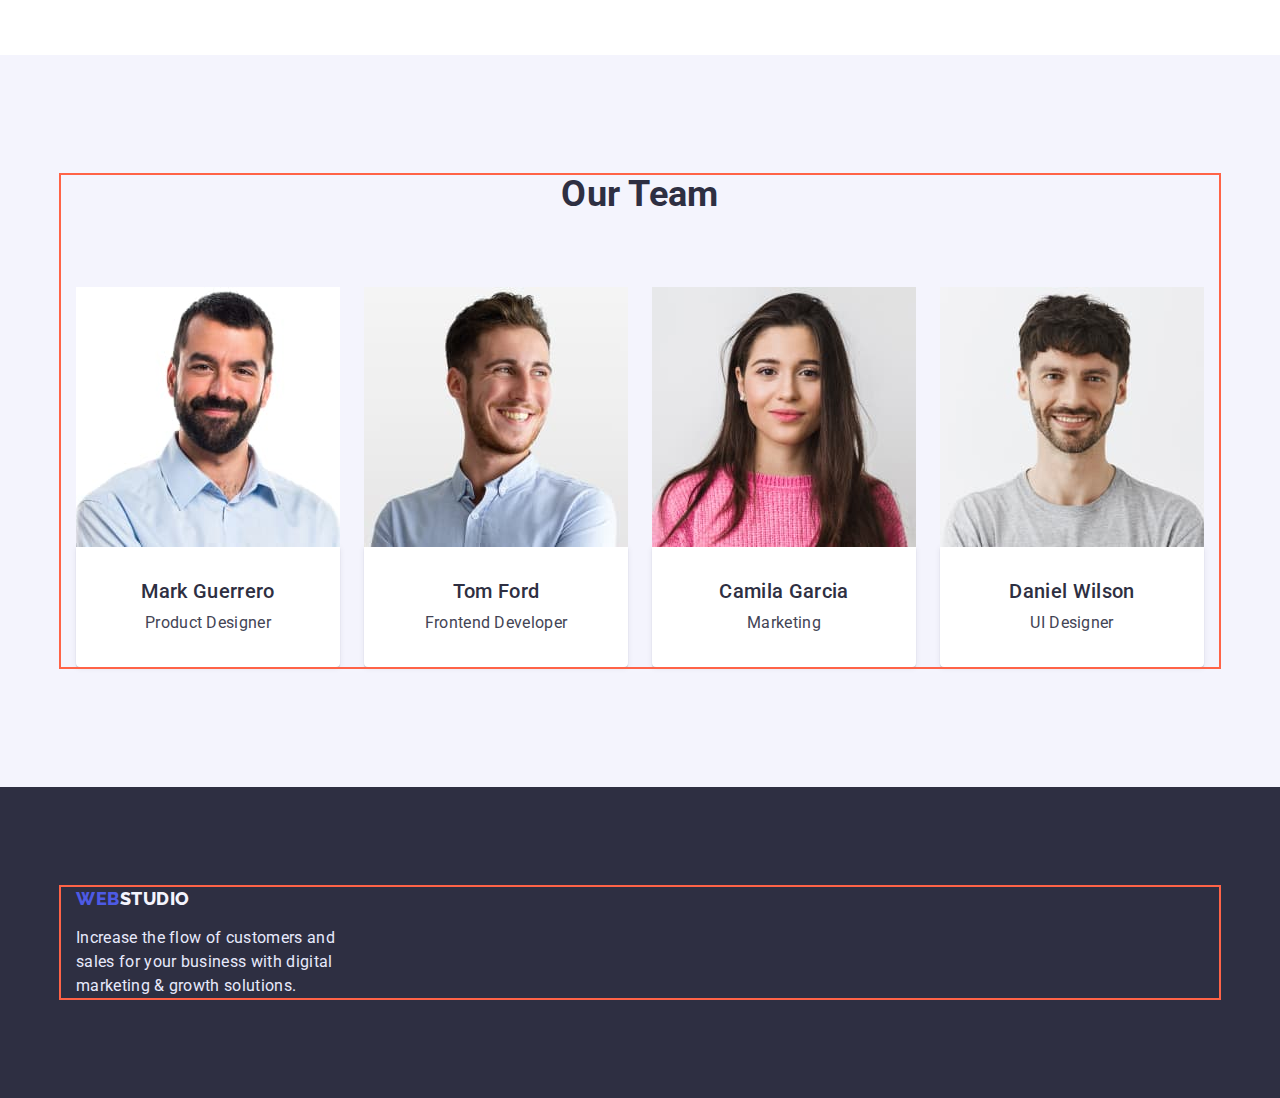
==== commit 1b1a8f4d: "Позиционирование главной страницы" ====
--- a/index.html
+++ b/index.html
@@ -20,26 +20,28 @@
   <body>
     <!-- Page header -->
     <header class="header">
-      <div class="container">
-        <nav>
-          <a href="./index.html" class="logo link">
-            <span class="logo-color">WEB</span>STUDIO
+      <div class="container header-items">
+        <nav class="header-nav">
+          <a href="./index.html" class="link logo">
+            <span class="logo-color">Web</span>Studio
           </a>
 
           <ul class="site-nav list">
-            <li><a href="./index.html" class="link">Studio</a></li>
-            <li><a href="./portfolio.html" class="link">Portfolio</a></li>
-            <li><a href="" class="link">Contacts</a></li>
+            <li class="item"><a href="./index.html" class="link">Studio</a></li>
+            <li class="item">
+              <a href="./portfolio.html" class="link">Portfolio</a>
+            </li>
+            <li class="item"><a href="" class="link">Contacts</a></li>
           </ul>
         </nav>
-        <address>
+        <address class="address">
           <ul class="adress list">
-            <li>
+            <li class="item">
               <a href="mailto:info@devstudio.com" class="link"
                 >info@devstudio.com</a
               >
             </li>
-            <li>
+            <li class="item">
               <a href="tel:+110001111111" class="link">+11 (000) 111-11-11</a>
             </li>
           </ul>
@@ -55,33 +57,33 @@
           <button type="button" class="button hero-btn">Order Service</button>
         </div>
       </section>
-
-      <section class="section">
+      <!-- benefits content -->
+      <section class="company-benefits section">
         <div class="container">
           <h2 class="hidden-title">Solution examples</h2>
           <ul class="section-subtitle list">
-            <li>
+            <li class="item">
               <h3 class="title">Strategy</h3>
               <p>
                 Our goal is to identify the business problem to walk away with
                 the perfect and creative solution.
               </p>
             </li>
-            <li>
+            <li class="item">
               <h3 class="title">Punctuality</h3>
               <p>
                 Bring the key message to the brand's audience for the best price
                 within the shortest possible time.
               </p>
             </li>
-            <li>
+            <li class="item">
               <h3 class="title">Diligence</h3>
               <p>
                 Research and confirm brands that present the strongest digital
                 growth opportunities and minimize risk.
               </p>
             </li>
-            <li>
+            <li class="item">
               <h3 class="title">Technologies</h3>
               <p>
                 Design practice focused on digital experiences. We bring forth a
@@ -91,12 +93,12 @@
           </ul>
         </div>
       </section>
-
-      <section class="section">
+      <!-- products content -->
+      <section class="company-products section">
         <div class="container">
           <h2 class="section-title">What are we doing</h2>
           <ul class="section-subtitle list">
-            <li>
+            <li class="item">
               <img
                 src="./images/about/about-1.jpg"
                 alt="work examples"
@@ -104,7 +106,7 @@
                 height="300"
               />
             </li>
-            <li>
+            <li class="item">
               <img
                 src="./images/about/about-2.jpg"
                 alt="work examples"
@@ -112,7 +114,7 @@
                 height="300"
               />
             </li>
-            <li>
+            <li class="item">
               <img
                 src="./images/about/about-3.jpg"
                 alt="work examples"
@@ -123,50 +125,61 @@
           </ul>
         </div>
       </section>
-
-      <section class="section about">
+      <!-- about team -->
+      <section class="owr-team section">
         <div class="container">
           <h2 class="section-title">Our Team</h2>
           <ul class="section-subtitle list">
-            <li>
+            <li class="item">
               <img
                 src="./images/img1.jpg"
                 alt="Photo of Mark"
                 width="264"
                 height="260"
               />
-              <h3 class="title">Mark Guerrero</h3>
-              <p>Product Designer</p>
-            </li>
-            <li>
-              <img
+              <div class="team-border">
+                <h3 class="title">Mark Guerrero</h3>
+                <p>Product Designer</p>
+              </div>
+            </li>
+            <li class="item">
+              <img
+                class="img"
                 src="./images/img2.jpg"
                 alt="Photo of Tom"
                 width="264"
                 height="260"
               />
-              <h3 class="title">Tom Ford</h3>
-              <p>Frontend Developer</p>
-            </li>
-            <li>
-              <img
+              <div class="team-border">
+                <h3 class="title">Tom Ford</h3>
+                <p>Frontend Developer</p>
+              </div>
+            </li>
+            <li class="item">
+              <img
+                class="img"
                 src="./images/img3.jpg"
                 alt="Photo of Camila"
                 width="264"
                 height="260"
               />
-              <h3 class="title">Camila Garcia</h3>
-              <p>Marketing</p>
-            </li>
-            <li>
-              <img
+              <div class="team-border">
+                <h3 class="title">Camila Garcia</h3>
+                <p>Marketing</p>
+              </div>
+            </li>
+            <li class="item">
+              <img
+                class="img"
                 src="./images/img4.jpg"
                 alt="Photo of Daniel"
                 width="264"
                 height="260"
               />
-              <h3 class="title">Daniel Wilson</h3>
-              <p>UI Designer</p>
+              <div class="team-border">
+                <h3 class="title">Daniel Wilson</h3>
+                <p>UI Designer</p>
+              </div>
             </li>
           </ul>
         </div>
@@ -176,7 +189,7 @@
     <footer class="footer">
       <div class="container">
         <a href="./index.html" class="logo link">
-          <span class="logo-color">WEB</span>STUDIO
+          <span class="logo-color">Web</span>Studio
         </a>
         <p class="footer-description">
           Increase the flow of customers and sales for your business with
--- a/css/style.css
+++ b/css/style.css
@@ -73,72 +73,7 @@
   outline: 2px solid tomato;
 }
 
-/* header */
-
-.header {
-  padding-top: 24px;
-  padding-bottom: 24px;
-  border-bottom: 1px solid var(--cornflower-color);
-}
-
-.logo {
-  color: var(--title-text-color);
-  font-family: Raleway, cursive;
-  font-weight: 800;
-  font-size: 18px;
-  line-height: 1.33;
-  letter-spacing: 0.03em;
-}
-
-.logo-color {
-  color: var(--accent-color);
-}
-
-.logo:hover,
-.logo:focus {
-  color: var(--color-for-interactive-elements);
-}
-
-/* Site nav */
-
-.site-nav .link {
-  color: var(--title-text-color);
-  font-weight: 500;
-}
-
-.site-nav .link:hover,
-.site-nav .link:focus {
-  color: var(--color-for-interactive-elements);
-}
-
-/* Adress */
-
-.adress .link {
-  color: var(--primary-text-color);
-}
-
-.adress .link:hover,
-.adress .link:focus {
-  color: var(--accent-color);
-}
-
-/* Hero */
-
-.hero {
-  background-color: var(--title-text-color);
-  text-align: center;
-  padding-top: 188px;
-  padding-bottom: 292px;
-}
-
-.hero-title {
-  color: var(--color-white);
-  font-size: 56px;
-  line-height: 1.07;
-  margin-bottom: 48px;
-}
-
-/* Section */
+/* Section general settings */
 
 .hidden-title {
   position: absolute;
@@ -171,12 +106,184 @@
   line-height: 1.11;
   text-align: center;
   text-transform: capitalize;
+}
+
+/* header */
+
+.header {
+  padding-top: 24px;
+  padding-bottom: 24px;
+  border-bottom: 1px solid var(--cornflower-color);
+}
+
+/* logo */
+
+.logo {
+  margin-right: 77px;
+  color: var(--title-text-color);
+  font-family: Raleway, cursive;
+  font-weight: 800;
+  font-size: 18px;
+  line-height: 1.33;
+  letter-spacing: 0.03em;
+  text-transform: uppercase;
+}
+
+.logo-color {
+  color: var(--accent-color);
+}
+
+.logo:hover,
+.logo:focus {
+  color: var(--color-for-interactive-elements);
+}
+
+/* Site navigation */
+
+.header-items {
+  display: flex;
+}
+
+.header-nav {
+  display: flex;
+  align-items: center;
+}
+
+.site-nav {
+  display: flex;
+  gap: 40px;
+}
+
+/* .site-nav .item + .item {
+  margin-left: 40px;
+} */
+
+.site-nav .link {
+  color: var(--title-text-color);
+  font-weight: 500;
+}
+
+.site-nav .link:hover,
+.site-nav .link:focus {
+  color: var(--color-for-interactive-elements);
+}
+
+/* Address */
+
+.address {
+  margin-left: auto;
+}
+
+.adress {
+  display: flex;
+  gap: 40px;
+}
+
+/* .adress .item + .item {
+  margin-left: 40px;
+} */
+
+.adress .link {
+  color: var(--primary-text-color);
+}
+
+.adress .link:hover,
+.adress .link:focus {
+  color: var(--accent-color);
+}
+
+/* Hero */
+
+.hero {
+  padding-top: 188px;
+  padding-bottom: 292px;
+  background-color: var(--title-text-color);
+  text-align: center;
+}
+
+.hero-title {
+  margin-left: auto;
+  margin-right: auto;
+  margin-bottom: 48px;
+  width: 494px;
+  color: var(--color-white);
+  font-size: 56px;
+  line-height: 1.07;
+}
+
+/* benefits content */
+
+.company-benefits {
+  padding-bottom: 0;
+}
+
+.company-benefits .title {
+  margin-bottom: 8px;
+}
+
+.company-benefits .list {
+  display: flex;
+  gap: 24px;
+}
+
+.company-benefits .item {
+  flex-basis: calc((100% - 3 * 24px) / 4);
+}
+
+/* products content */
+
+.company-products {
+}
+
+.company-products .section-title {
   margin-bottom: 72px;
 }
 
-.about {
+.company-products .list {
+  display: flex;
+  gap: 24px;
+}
+
+.company-products .item {
+}
+
+/* about team */
+
+.owr-team {
   background-color: var(--secondary-background-color);
 }
+
+.owr-team .section-title {
+  margin-bottom: 72px;
+}
+
+.owr-team .title {
+  margin-bottom: 8px;
+}
+
+.owr-team .list {
+  display: flex;
+  gap: 24px;
+}
+
+ .team-border {
+  padding-top: 32px;
+  padding-bottom: 32px;
+  background: var(--color-white);
+  box-shadow: 0px 1px 6px rgba(46, 47, 66, 0.08),
+    0px 1px 1px rgba(46, 47, 66, 0.16), 0px 2px 1px rgba(46, 47, 66, 0.08);
+  border-radius: 0px 0px 4px 4px;
+  text-align: center;
+} 
+
+ /* .owr-team .item {
+  padding-bottom: 32px;
+  background: var(--color-white);
+  box-shadow: 0px 1px 6px rgba(46, 47, 66, 0.08),
+    0px 1px 1px rgba(46, 47, 66, 0.16), 0px 2px 1px rgba(46, 47, 66, 0.08);
+  border-radius: 0px 0px 4px 4px;
+  text-align: center;
+}  */
 
 /* Portfolio */
 
@@ -233,10 +340,10 @@
 /* Footer */
 
 .footer {
+  padding-top: 100px;
+  padding-bottom: 100px;
   background-color: var(--title-text-color);
   color: var(--cornflower-color);
-  padding-top: 100px;
-  padding-bottom: 100px;
 }
 
 .footer .logo {
@@ -251,4 +358,4 @@
 .footer-description {
   width: 264px;
   margin-top: 14px;
-}+}
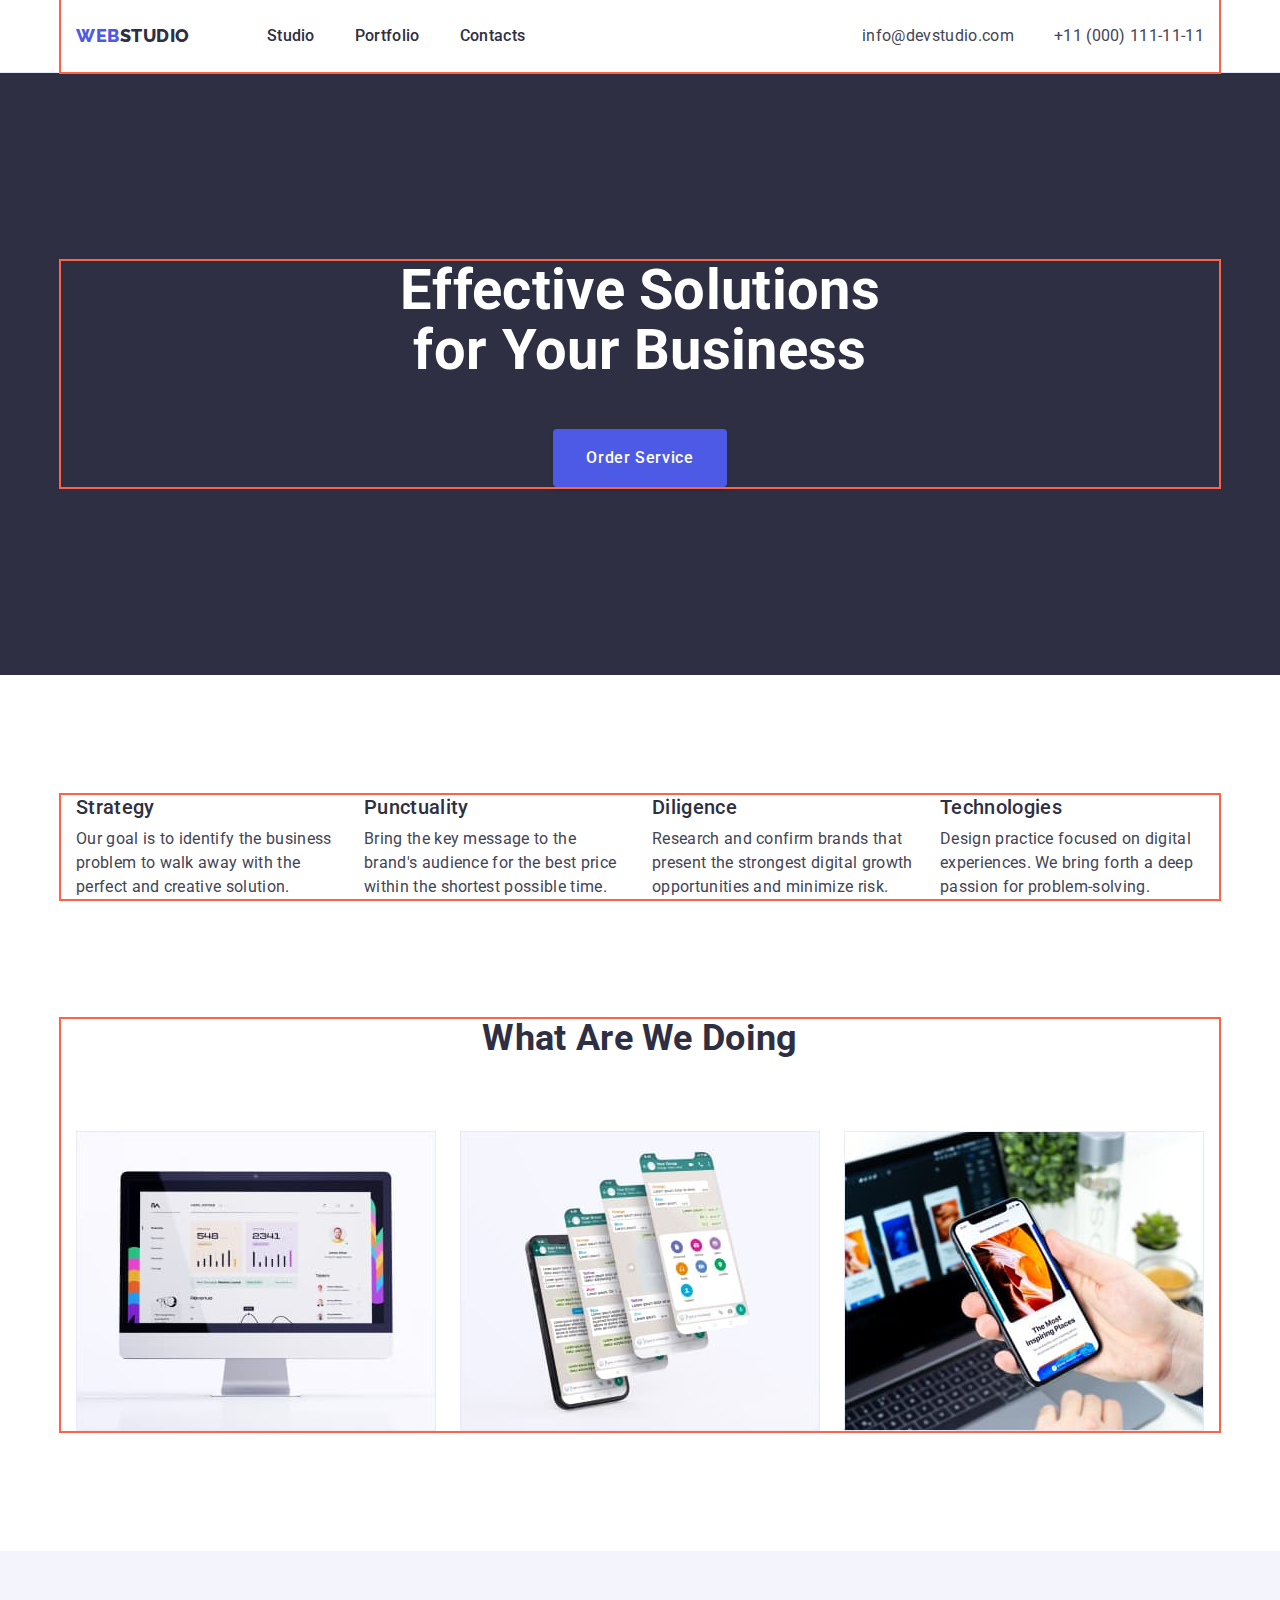
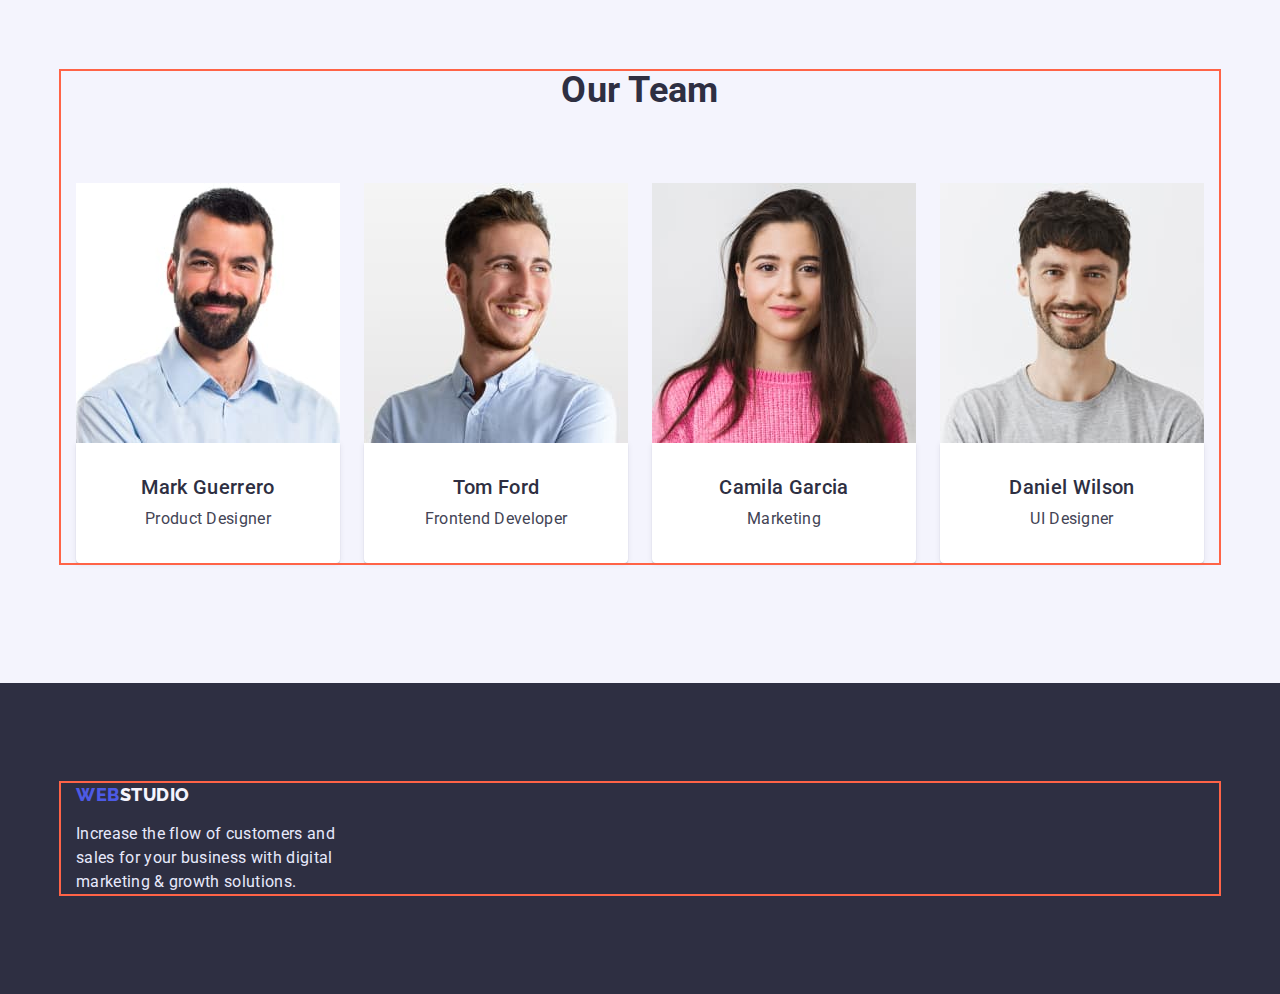
==== commit 92a20be1: "Правки от ментора" ====
--- a/index.html
+++ b/index.html
@@ -51,7 +51,7 @@
     <!-- Main content -->
     <main>
       <!-- Hero -->
-      <section class="hero">
+      <section class="hero section">
         <div class="container">
           <h1 class="hero-title">Effective Solutions for Your Business</h1>
           <button type="button" class="button hero-btn">Order Service</button>
--- a/css/style.css
+++ b/css/style.css
@@ -111,9 +111,11 @@
 /* header */
 
 .header {
-  padding-top: 24px;
-  padding-bottom: 24px;
   border-bottom: 1px solid var(--cornflower-color);
+}
+
+.header .link {
+  display: inline-block;
 }
 
 /* logo */
@@ -142,6 +144,7 @@
 
 .header-items {
   display: flex;
+  align-items: center;
 }
 
 .header-nav {
@@ -161,6 +164,8 @@
 .site-nav .link {
   color: var(--title-text-color);
   font-weight: 500;
+  display: block;
+  padding: 24px 0;
 }
 
 .site-nav .link:hover,
@@ -196,7 +201,7 @@
 
 .hero {
   padding-top: 188px;
-  padding-bottom: 292px;
+  padding-bottom: 188px;
   background-color: var(--title-text-color);
   text-align: center;
 }
@@ -266,7 +271,7 @@
   gap: 24px;
 }
 
- .team-border {
+.team-border {
   padding-top: 32px;
   padding-bottom: 32px;
   background: var(--color-white);
@@ -274,22 +279,43 @@
     0px 1px 1px rgba(46, 47, 66, 0.16), 0px 2px 1px rgba(46, 47, 66, 0.08);
   border-radius: 0px 0px 4px 4px;
   text-align: center;
-} 
-
- /* .owr-team .item {
-  padding-bottom: 32px;
-  background: var(--color-white);
-  box-shadow: 0px 1px 6px rgba(46, 47, 66, 0.08),
-    0px 1px 1px rgba(46, 47, 66, 0.16), 0px 2px 1px rgba(46, 47, 66, 0.08);
-  border-radius: 0px 0px 4px 4px;
-  text-align: center;
-}  */
+}
 
 /* Portfolio */
 
 .portfolio {
   padding-top: 96px;
   padding-bottom: 120px;
+}
+
+.filter-list {
+  display: flex;
+  justify-content: center;
+  margin-bottom: 72px;
+  gap: 24px;
+}
+
+.portfolio .section-subtitle {
+  display: flex;
+  flex-wrap: wrap;
+  row-gap: 48px;
+  column-gap: 24px;
+}
+
+.portfolio .item {
+  width: calc((100% - 2 * 24px) / 3);
+}
+
+.portfolio .title {
+  margin-bottom: 8px;
+}
+
+.portfolio-border {
+  padding-top: 32px;
+  padding-bottom: 32px;
+  padding-left: 16px;
+  border: 1px solid var(--cornflower-color);
+  border-top: none;
 }
 
 /* Button */
@@ -348,6 +374,7 @@
 
 .footer .logo {
   color: var(--secondary-background-color);
+  margin-right: 0;
 }
 
 .footer .logo:hover,
